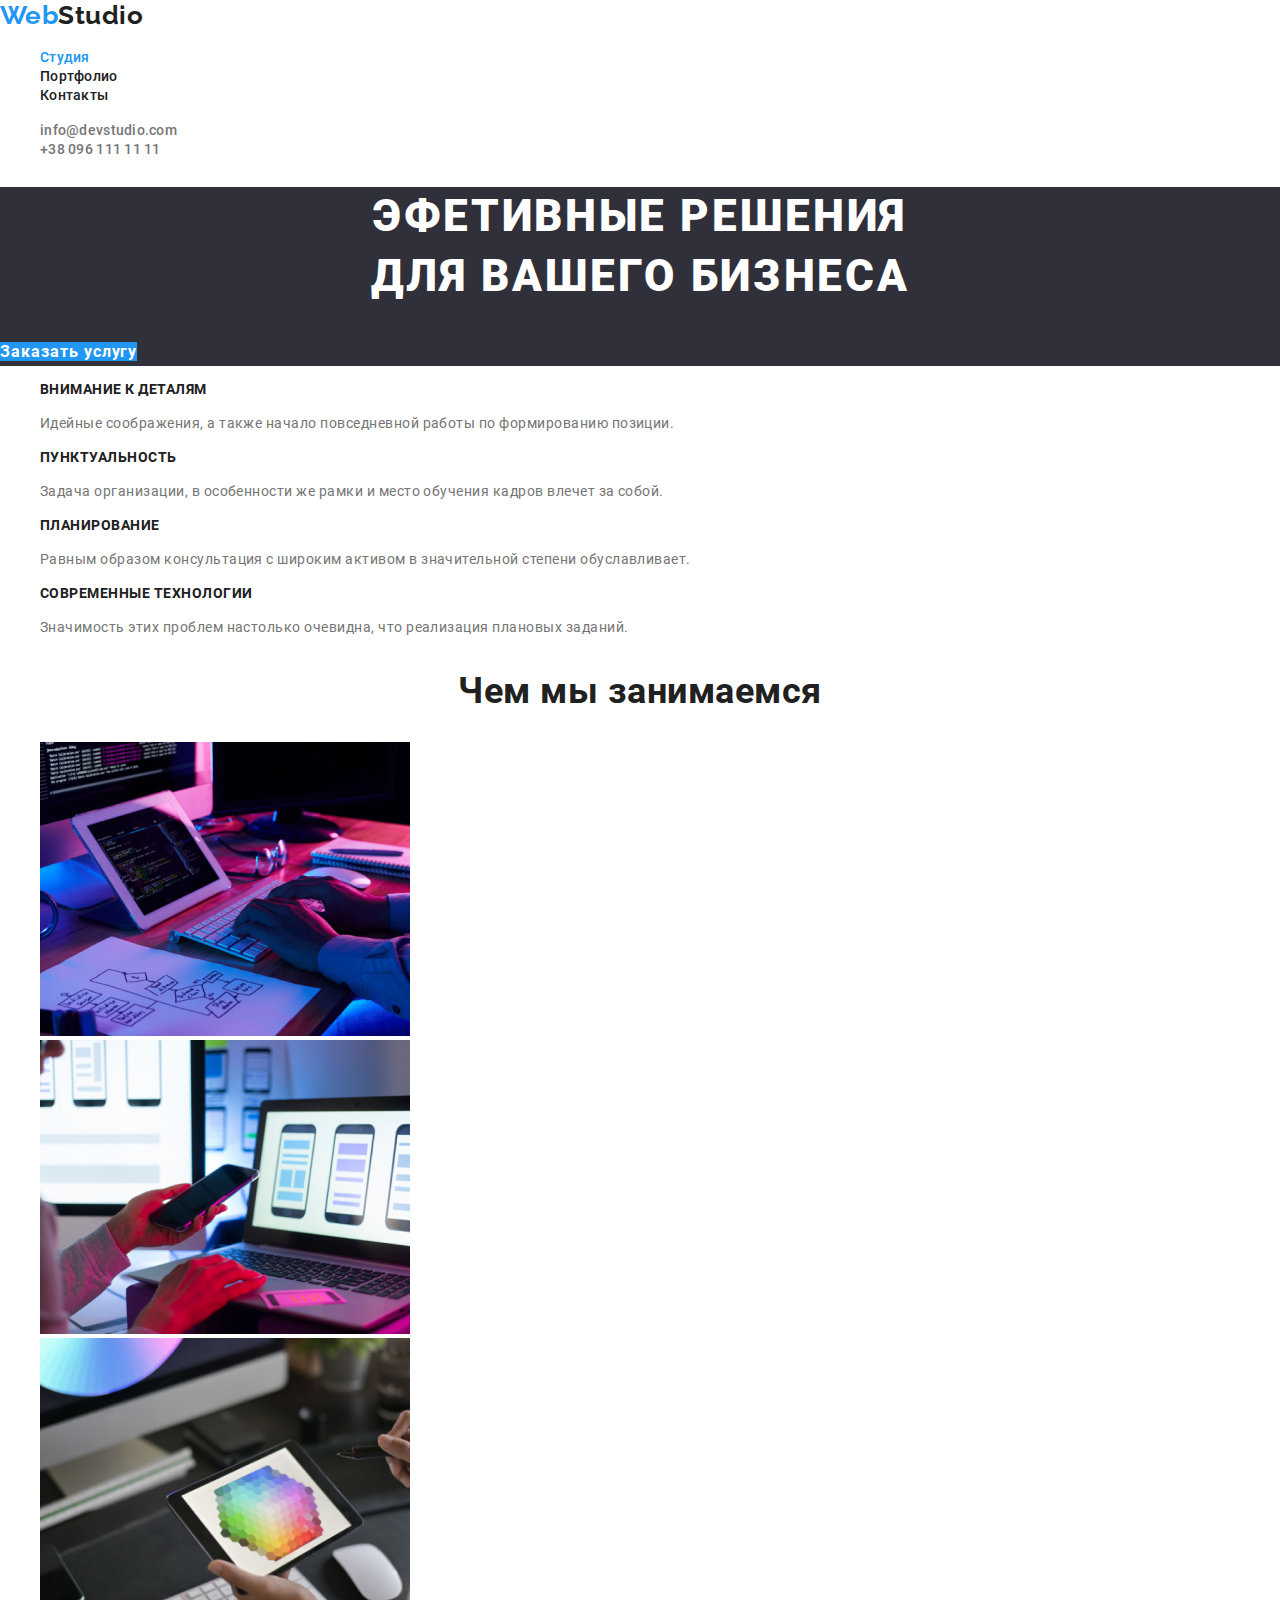
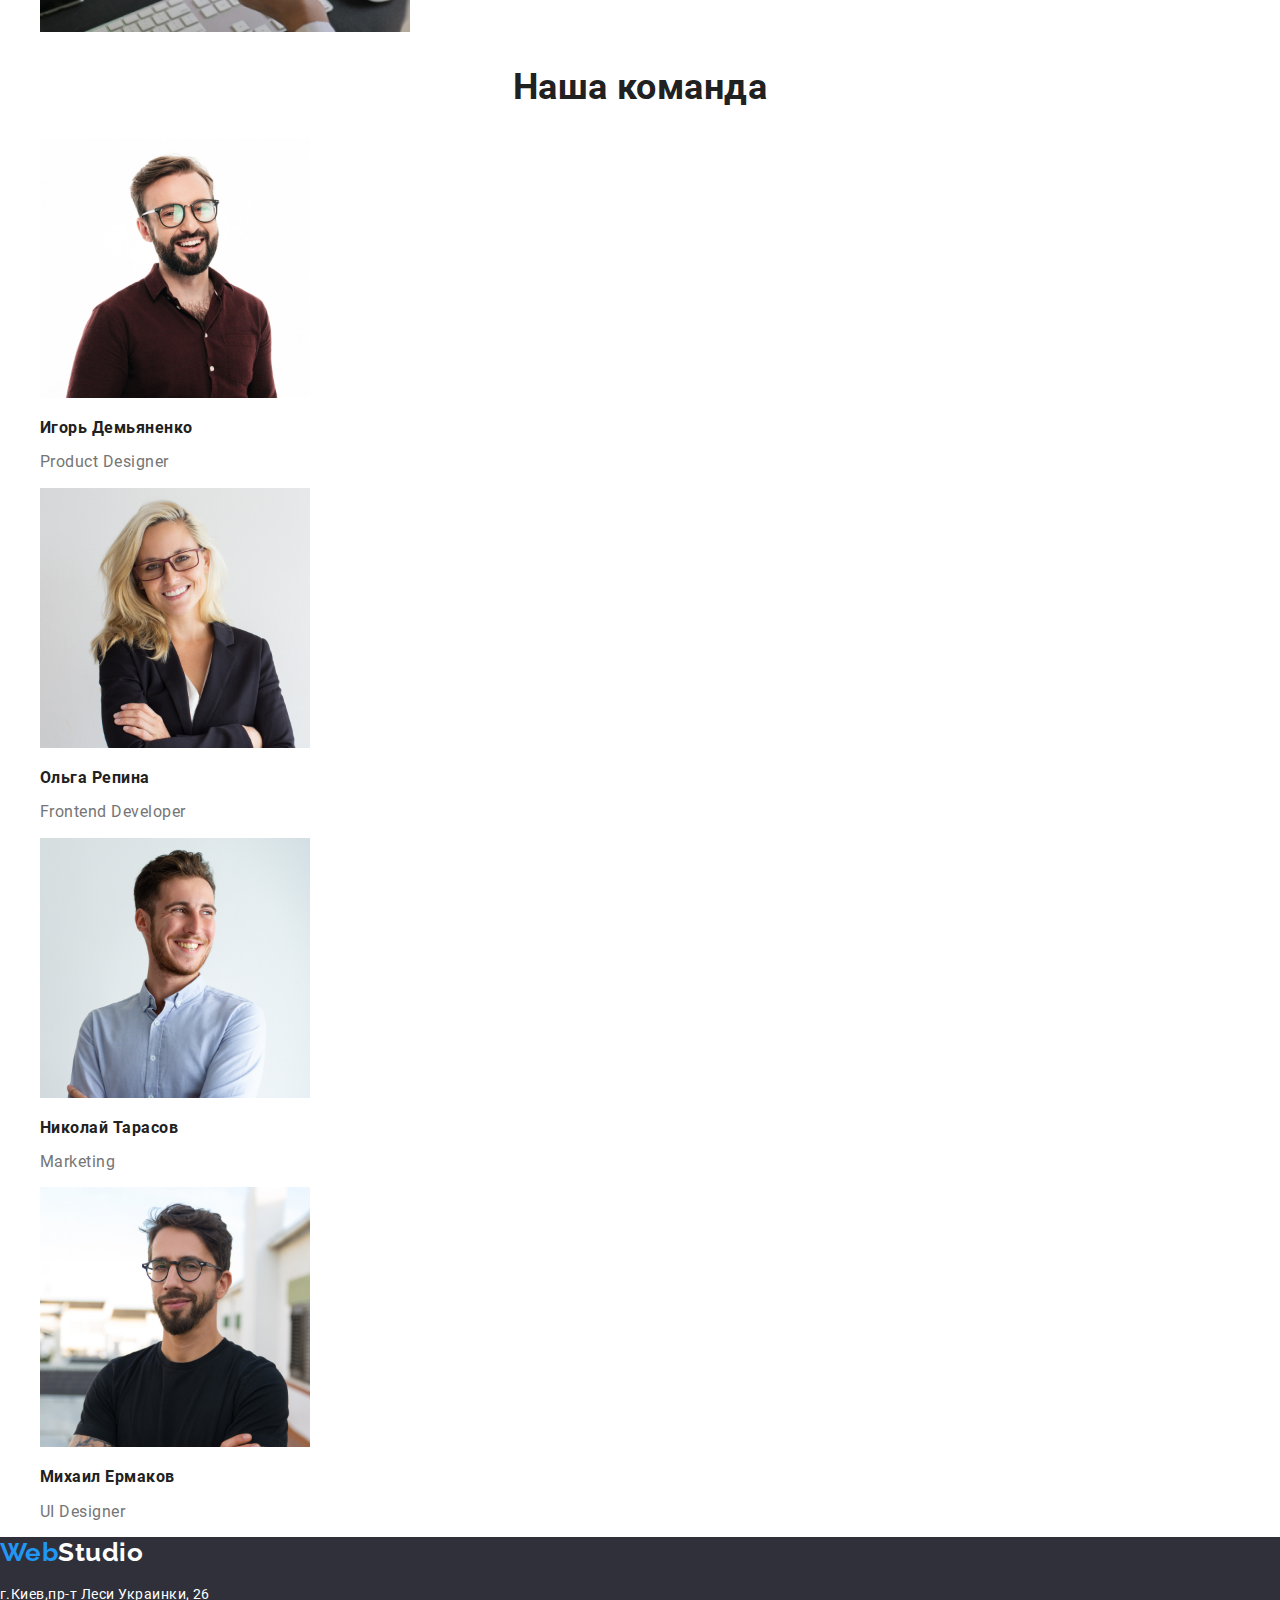
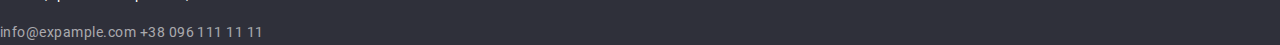
==== index.html @ 3c85a953 "chenging normalize.css" ====
<!DOCTYPE html>
<html lang="ru-UA">
  <head>
    <meta charset="UTF-8" />
    <meta name="viewport" content="width=device-width, initial-scale=1.0" />
    <title>Студия</title>
    <link href="https://fonts.googleapis.com/css2?family=Raleway:wght@700&display=swap" rel="stylesheet">
    <link rel="stylesheet" href="https://cdnjs.cloudflare.com/ajax/libs/modern-normalize/1.0.0/modern-normalize.min.css"
      integrity="sha512-ISS7cAi1PEhQ8jnbJpJZMd29NlhNj4AWYyLOSp2CE/CsHxTCu+r+t0D2yoJudVrd0/8fTVPUVDzY5Tvli75u/g=="
      crossorigin="anonymous" />
    <link rel="stylesheet" href="./css/main.css">
  </head>
  
  <body class="page">
    <!--Чердак-->
    <header class="page-header">
      <nav>
        <a href="./index.html" class="logo">Web<span class="logo-header">Studio</span></a>
        <ul class="site-nav list">
          <li><a href="./index.html" class="link current">Студия</a></li>
          <li><a href="./portfolio.html" class="link">Портфолио</a></li>
          <li><a href="" class="link">Контакты</a></li>
        </ul>
      </nav>
      <ul class="header-contacts list">
        <li><a href="mailto:info@devstudio.com" class="link">info@devstudio.com</a></li>
        <li><a href="tel:+380961111111" class="link">+38 096 111 11 11</a></li>
      </ul>
    </header>

    <main>
      <!--Герой-->
      <section class="hero">
        <h1 class="hero-title">Эфетивные решения <br> для вашего бизнеса</h1>
        <a class="button" href="">Заказать услугу</a>
      </section>

      <!--Особенности-->
      <section class="features">
        <h2 hidden>Особенности</h2>
        <ul class="list">
          <li>
            <h3 class="title">Внимание к деталям</h3>
            <p class="features-skill">
              Идейные соображения, а также начало повседневной работы по
              формированию позиции.
            </p>
          </li>
          <li>
            <h3 class="title">Пунктуальность</h3>
            <p class="features-skill">
              Задача организации, в особенности же рамки и место обучения кадров
              влечет за собой.
            </p>
          </li>
          <li>
            <h3 class="title">Планирование</h3>
            <p class="features-skill">
              Равным образом консультация с широким активом в значительной
              степени обуславливает.
            </p>
          </li>
          <li>
            <h3 class="title">Современные технологии</h3>
            <p class="features-skill">
              Значимость этих проблем настолько очевидна, что реализация
              плановых заданий.
            </p>
          </li>
        </ul>
      </section>

      <!--Чем мы занимаемся-->
      <section class="section">
        <h2 class="title">Чем мы занимаемся</h2>
        <ul class="list">
          <li>
            <img
              src="./img-hw-1/img1.jpg"
              alt="Программист за работой"
              width="370"
            />
          </li>
          <li>
            <img
              src="./img-hw-1/img2.jpg"
              alt="Команда создателей работает над интерфейсом мобильных телефонов"
              width="370"
            />
          </li>
          <li>
            <img
              src="./img-hw-1/img3.jpg"
              alt="Креативный художник веб дизайна"
              width="370"
            />
          </li>
        </ul>
      </section>

      <!--Наша команда-->
      <section class="team">
        <h2 class="team-title">Наша команда</h2>
        <ul class="list">
          <li>
            <img
              src="./img-hw-1/igor_dem.jpg"
              alt="Игорь Демьяненко"
              width="270"
            />
            <h3 class="title">Игорь Демьяненко</h3>
            <p class="position" lang="en">Product Designer</p>
          </li>
          <li>
            <img src="./img-hw-1/olya_rep.jpg" alt="Ольга Репина" width="270" />
            <h3 class="title">Ольга Репина</h3>
            <p class="position" lang="en">Frontend Developer</p>
          </li>
          <li>
            <img
              src="./img-hw-1/nik_tarasov.jpg"
              alt="Николай Тарасов"
              width="270"
            />
            <h3 class="title">Николай Тарасов</h3>
            <p class="position" lang="en">Marketing</p>
          </li>
          <li>
            <img
              src="./img-hw-1/mikel_ermakov.jpg"
              alt="Михаил Ермаков"
              width="270"
            />
            <h3 class="title">Михаил Ермаков</h3>
            <p class="position" lang="en">UI Designer</p>
          </li>
        </ul>
      </section>
    </main>

    <!--Подвал-->
    <footer class="footer">
      <a href="./index.html" class="logo">Web<span class="logo-footer">Studio</span></a>
      <address  class="footer-contacts" >
        <p>г.Киев,пр-т Леси Украинки, 26</p>
        <a href="mailto:info@expample.com">info@expample.com</a>
        <a href="tel:+380961111111">+38 096 111 11 11</a>
      </address>
    </footer>
  </body>
</html>
---- css/main.css ----
/* Основной цвет текста #757575 */
/* Вторичный цвет текста #212121 */
/* Белый цвет #FFFFFF */
/* Акцент #2196F3 */
/* Цвет контактов футера rgba(255, 255, 255, 0.6) */
/* Цвет основного фона #ffffff */
/* Вторичный цвет фона  #2F303A */
/* Дополнительный цвет фона #F5F4FA */

/* roboto-regular - latin_cyrillic */
@font-face {
  font-family: 'Roboto';
  font-style: normal;
  font-weight: 400;
  src: url('../fonts/roboto/roboto-v20-latin_cyrillic-regular.eot');
  src: local('Roboto'), local('Roboto-Regular'),
    url('../fonts/roboto/roboto-v20-latin_cyrillic-regular.eot?#iefix')
      format('embedded-opentype'),
    /* IE6-IE8 */ url('../fonts/roboto/roboto-v20-latin_cyrillic-regular.woff2')
      format('woff2'),
    /* Super Modern Browsers */
      url('../fonts/roboto/roboto-v20-latin_cyrillic-regular.woff')
      format('woff'),
    /* Modern Browsers */
      url('../fonts/roboto/roboto-v20-latin_cyrillic-regular.ttf')
      format('truetype'),
    /* Safari, Android, iOS */
      url('../fonts/roboto/roboto-v20-latin_cyrillic-regular.svg#Roboto')
      format('svg'); /* Legacy iOS */
}
/* roboto-500 - latin_cyrillic */
@font-face {
  font-family: 'Roboto';
  font-style: normal;
  font-weight: 500;
  src: url('../fonts/roboto/roboto-v20-latin_cyrillic-500.eot');
  src: local('Roboto Medium'), local('Roboto-Medium'),
    url('../fonts/roboto/roboto-v20-latin_cyrillic-500.eot?#iefix')
      format('embedded-opentype'),
    /* IE6-IE8 */ url('../fonts/roboto/roboto-v20-latin_cyrillic-500.woff2')
      format('woff2'),
    /* Super Modern Browsers */
      url('../fonts/roboto/roboto-v20-latin_cyrillic-500.woff') format('woff'),
    /* Modern Browsers */
      url('../fonts/roboto/roboto-v20-latin_cyrillic-500.ttf')
      format('truetype'),
    /* Safari, Android, iOS */
      url('../fonts/roboto/roboto-v20-latin_cyrillic-500.svg#Roboto')
      format('svg'); /* Legacy iOS */
}
/* roboto-700 - latin_cyrillic */
@font-face {
  font-family: 'Roboto';
  font-style: normal;
  font-weight: 700;
  src: url('../fonts/roboto/roboto-v20-latin_cyrillic-700.eot');
  src: local('Roboto Bold'), local('Roboto-Bold'),
    url('../fonts/roboto/roboto-v20-latin_cyrillic-700.eot?#iefix')
      format('embedded-opentype'),
    /* IE6-IE8 */ url('../fonts/roboto/roboto-v20-latin_cyrillic-700.woff2')
      format('woff2'),
    /* Super Modern Browsers */
      url('../fonts/roboto/roboto-v20-latin_cyrillic-700.woff') format('woff'),
    /* Modern Browsers */
      url('../fonts/roboto/roboto-v20-latin_cyrillic-700.ttf')
      format('truetype'),
    /* Safari, Android, iOS */
      url('../fonts/roboto/roboto-v20-latin_cyrillic-700.svg#Roboto')
      format('svg'); /* Legacy iOS */
}
/* roboto-900 - latin_cyrillic */
@font-face {
  font-family: 'Roboto';
  font-style: normal;
  font-weight: 900;
  src: url('../fonts/roboto/roboto-v20-latin_cyrillic-900.eot');
  src: local('Roboto Black'), local('Roboto-Black'),
    url('../fonts/roboto/roboto-v20-latin_cyrillic-900.eot?#iefix')
      format('embedded-opentype'),
    /* IE6-IE8 */ url('../fonts/roboto/roboto-v20-latin_cyrillic-900.woff2')
      format('woff2'),
    /* Super Modern Browsers */
      url('../fonts/roboto/roboto-v20-latin_cyrillic-900.woff') format('woff'),
    /* Modern Browsers */
      url('../fonts/roboto/roboto-v20-latin_cyrillic-900.ttf')
      format('truetype'),
    /* Safari, Android, iOS */
      url('../fonts/roboto/roboto-v20-latin_cyrillic-900.svg#Roboto')
      format('svg'); /* Legacy iOS */
}

:root {
  --main-text-color: #757575;
  --title-text-color: #212121;
  --accent: #2196f3;
  --white: #ffffff;
  --footer-contact: rgba (255, 255, 255, 0.6);
  --main-bgc: #ffffff;
  --scnd-bgc: #2f303a;
  --third-bgc: #f5f4fa;
}

html {
  box-sizing: border-box;
}

*,  /* всем элементам */
*::before,  /* всем элементам до и после */
*::after {
  box-sizing: inherit; /*наследовать размер*/
}

/* Главная страница */

.list {
  list-style: none;
}
body {
  margin: 0;
  background-color: var(--main-bgc);

  font-family: 'Roboto', sans-serif;
  letter-spacing: 0.03em;
  color: var(--main-text-color);
}

/* Стилизация Чердака */
.page-header .link {
  font-weight: 500;
  font-size: 14px;
  line-height: 1.142;
  letter-spacing: 0.02em;
  text-decoration: none;
  color: #212121;
}
.site-nav .link.current {
  color: var(--accent);
}
.site-nav .link:hover,
.site-nav .link:focus {
  color: var(--accent);
}
.header-contacts .link:hover,
.header-contacts .link:focus {
  color: var(--accent);
}
.logo {
  font-family: 'Raleway', sans-serif;
  font-weight: 700;
  font-size: 26px;
  line-height: 1.192;
  text-decoration: none;
  color: #2196f3;
}
.logo-header {
  color: var(--title-text-color);
}
.header-contacts .link {
  color: var(--main-text-color);
  text-decoration: none;
}

/* Стилизирует секцию Герой */
.hero {
  background-color: var(--scnd-bgc);
}
.hero-title {
  font-weight: 900;
  font-size: 44px;
  line-height: 1.36;
  letter-spacing: 0.06em;
  text-transform: uppercase;
  text-align: center;
  color: var(--white);
}
.button {
  background-color: var(--accent);

  font-weight: 700;
  font-size: 16px;
  line-height: 1.87;
  letter-spacing: 0.06em;
  text-decoration: none;
  color: var(--white);
}
.title {
  font-weight: 700;
  font-size: 36px;
  line-height: 1.17;
  color: var(--title-text-color);
}

/* Стилизация секции Особенности  */
.features .title {
  font-weight: 700;
  font-size: 14px;
  line-height: 1.14;
  text-transform: uppercase;
}
.features-skill {
  font-weight: 400;
  font-size: 14px;
  line-height: 1.71;
}

/* Чем мы занимаемся */
.section .title {
  text-align: center;
}

/* Стилизация секции Наша команда */
.team-title {
  font-weight: 700;
  font-size: 36px;
  line-height: 1.17;
  text-align: center;
  color: var(--title-text-color);
}
.team .title {
  font-weight: 700;
  font-size: 16px;
  line-height: 1.19;
}
.team .position {
  font-weight: 400;
  font-size: 16px;
  line-height: 1.18;
}

/* Стилизация подвала  */
.footer {
  background-color: #2f303a;

  font-weight: 400;
  font-size: 14px;
  line-height: 1.71;
}
.logo-footer {
  color: var(--white);
}
.footer-contacts p {
  font-style: normal;
  text-decoration: none;
  color: #ffffff;
}
.footer-contacts a {
  font-style: normal;
  text-decoration: none;
  color: rgba(255, 255, 255, 0.6);
}
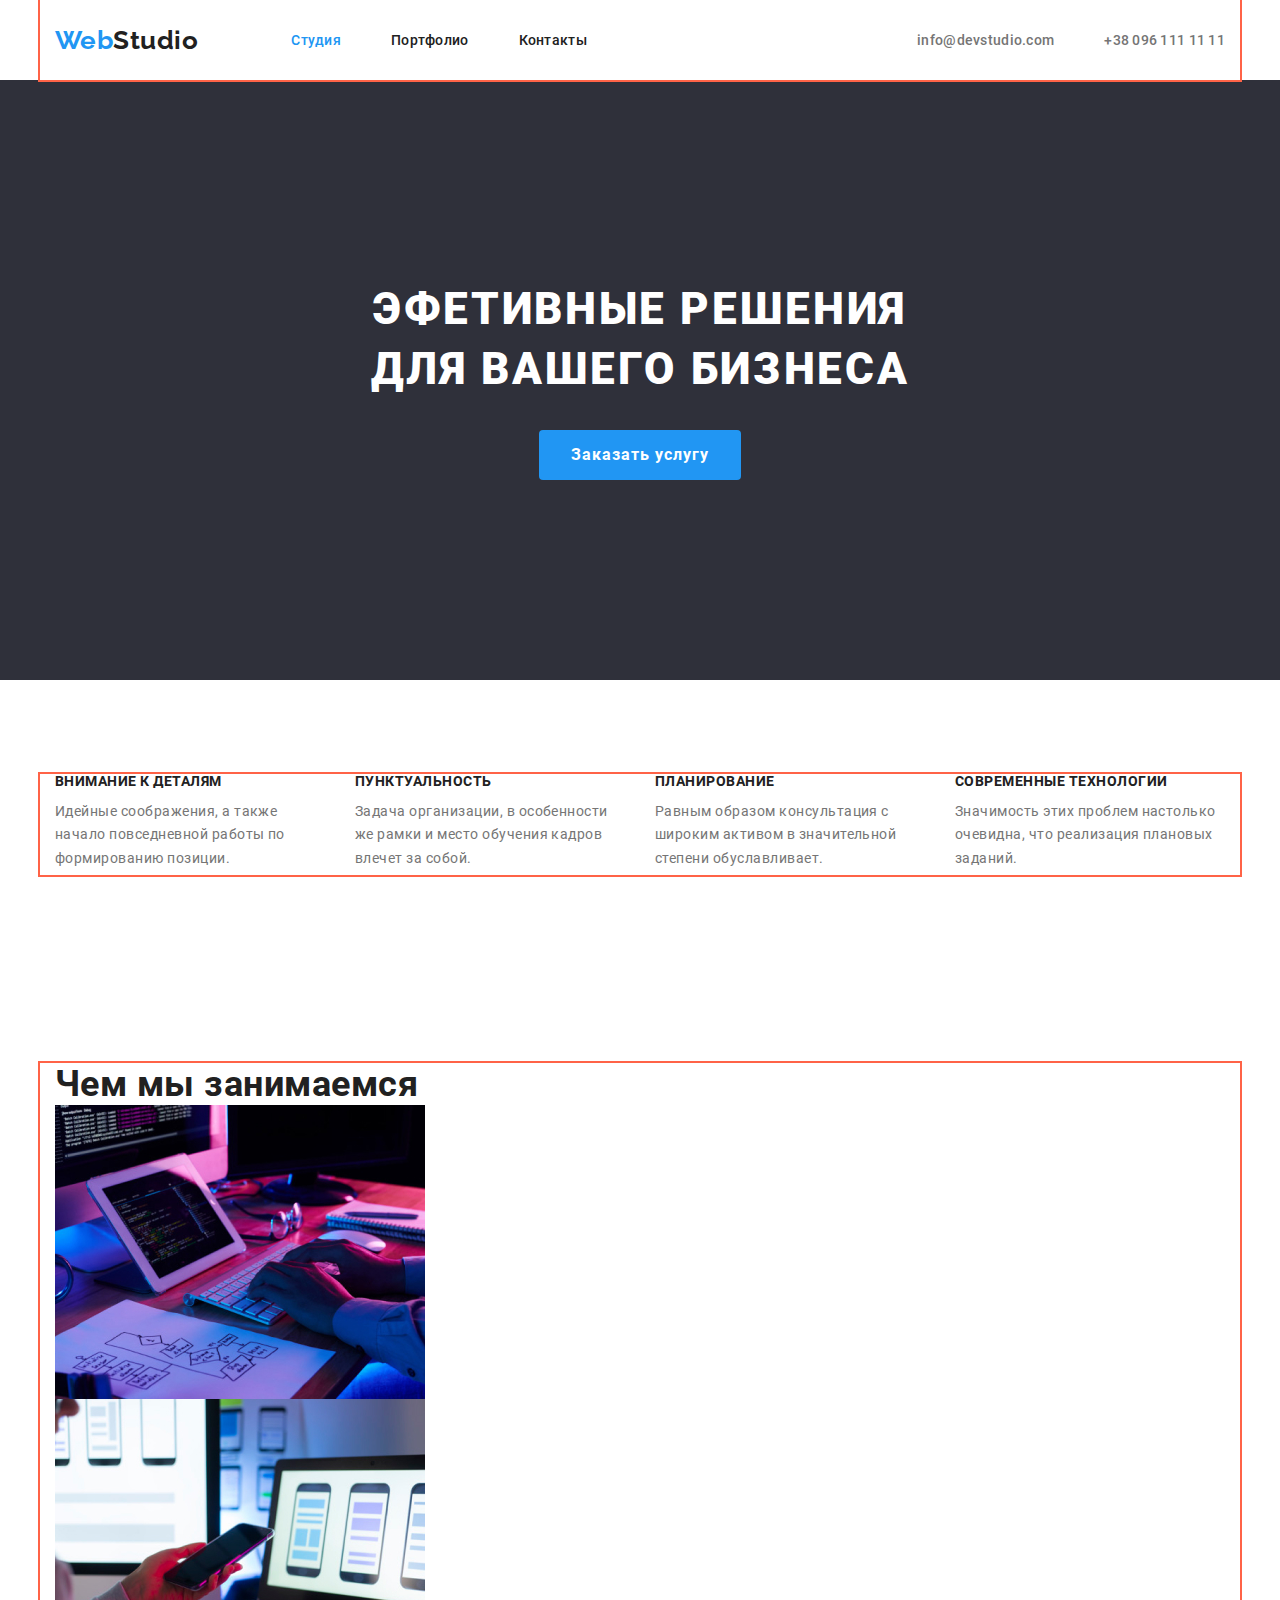
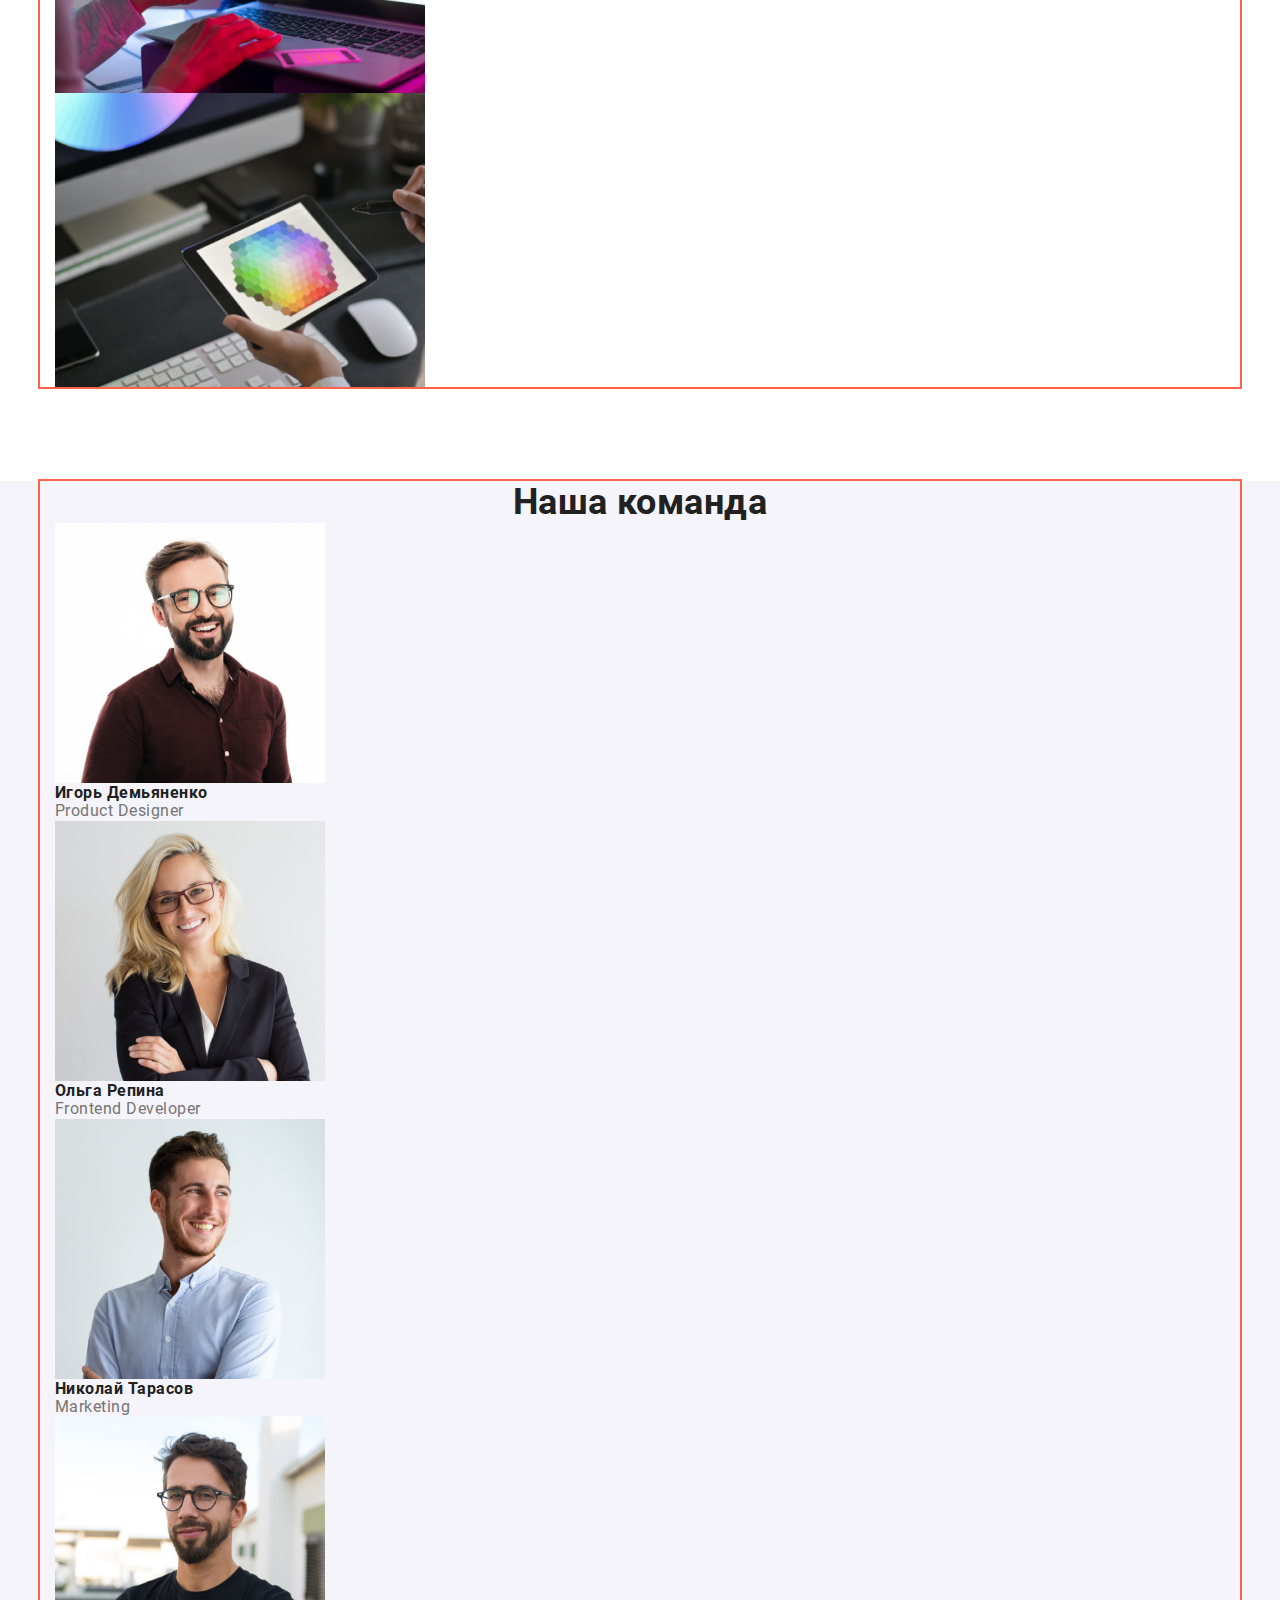
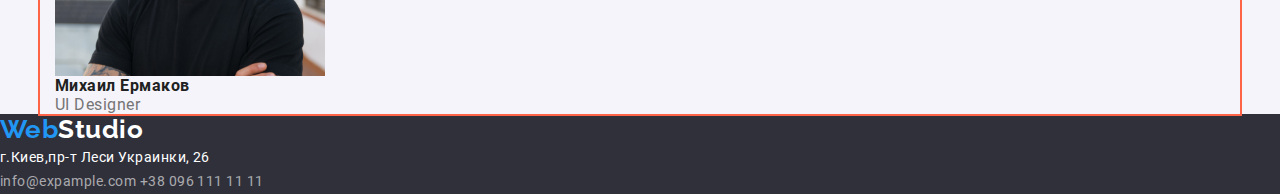
==== commit a8f6241f: "Разметка хедера, хиро и преймущества" ====
--- a/index.html
+++ b/index.html
@@ -8,59 +8,68 @@
     <link rel="stylesheet" href="https://cdnjs.cloudflare.com/ajax/libs/modern-normalize/1.0.0/modern-normalize.min.css"
       integrity="sha512-ISS7cAi1PEhQ8jnbJpJZMd29NlhNj4AWYyLOSp2CE/CsHxTCu+r+t0D2yoJudVrd0/8fTVPUVDzY5Tvli75u/g=="
       crossorigin="anonymous" />
+    <link rel="stylesheet" href="./css/common.css">
     <link rel="stylesheet" href="./css/main.css">
   </head>
   
   <body class="page">
+
     <!--Чердак-->
+
     <header class="page-header">
-      <nav>
-        <a href="./index.html" class="logo">Web<span class="logo-header">Studio</span></a>
-        <ul class="site-nav list">
-          <li><a href="./index.html" class="link current">Студия</a></li>
-          <li><a href="./portfolio.html" class="link">Портфолио</a></li>
-          <li><a href="" class="link">Контакты</a></li>
+      <div class="head-box container">
+       <a href="./index.html" class="logo">Web<span class="logo-header">Studio</span></a>
+        <nav class="site-nav">
+          <ul class="nav-list list">
+            <li class="item"><a href="./index.html" class="link current">Студия</a></li>
+            <li class="item"><a href="./portfolio.html" class="link">Портфолио</a></li>
+            <li class="item"><a href="" class="link">Контакты</a></li>
+          </ul>
+        </nav>
+        <ul class="header-contacts list">
+          <li class="item"><a href="mailto:info@devstudio.com" class="link">info@devstudio.com</a></li>
+          <li class="item"><a href="tel:+380961111111" class="link">+38 096 111 11 11</a></li>
         </ul>
-      </nav>
-      <ul class="header-contacts list">
-        <li><a href="mailto:info@devstudio.com" class="link">info@devstudio.com</a></li>
-        <li><a href="tel:+380961111111" class="link">+38 096 111 11 11</a></li>
-      </ul>
+      </div> 
     </header>
 
     <main>
       <!--Герой-->
-      <section class="hero">
-        <h1 class="hero-title">Эфетивные решения <br> для вашего бизнеса</h1>
-        <a class="button" href="">Заказать услугу</a>
-      </section>
+
+        <section class="hero">
+         <h1 class="hero-title">Эфетивные решения <br> для вашего бизнеса</h1>
+          <a class="button" href="">Заказать услугу</a>
+        </section>
+     
 
       <!--Особенности-->
-      <section class="features">
-        <h2 hidden>Особенности</h2>
-        <ul class="list">
-          <li>
+
+      <section class="features section">
+        <div class="features-container container">
+         <h2 class="features-title visually-hidden">Особенности</h2>
+         <ul class="list menu">
+          <li class="item">
             <h3 class="title">Внимание к деталям</h3>
             <p class="features-skill">
               Идейные соображения, а также начало повседневной работы по
               формированию позиции.
             </p>
           </li>
-          <li>
+          <li class="item">
             <h3 class="title">Пунктуальность</h3>
             <p class="features-skill">
               Задача организации, в особенности же рамки и место обучения кадров
               влечет за собой.
             </p>
           </li>
-          <li>
+          <li class="item">
             <h3 class="title">Планирование</h3>
             <p class="features-skill">
               Равным образом консультация с широким активом в значительной
               степени обуславливает.
             </p>
           </li>
-          <li>
+          <li class="item">
             <h3 class="title">Современные технологии</h3>
             <p class="features-skill">
               Значимость этих проблем настолько очевидна, что реализация
@@ -68,10 +77,12 @@
             </p>
           </li>
         </ul>
+        </div>
       </section>
 
       <!--Чем мы занимаемся-->
       <section class="section">
+        <div class="container">
         <h2 class="title">Чем мы занимаемся</h2>
         <ul class="list">
           <li>
@@ -96,56 +107,51 @@
             />
           </li>
         </ul>
+        </div>
       </section>
 
       <!--Наша команда-->
       <section class="team">
-        <h2 class="team-title">Наша команда</h2>
-        <ul class="list">
-          <li>
-            <img
-              src="./img-hw-1/igor_dem.jpg"
-              alt="Игорь Демьяненко"
-              width="270"
-            />
-            <h3 class="title">Игорь Демьяненко</h3>
-            <p class="position" lang="en">Product Designer</p>
-          </li>
-          <li>
-            <img src="./img-hw-1/olya_rep.jpg" alt="Ольга Репина" width="270" />
-            <h3 class="title">Ольга Репина</h3>
-            <p class="position" lang="en">Frontend Developer</p>
-          </li>
-          <li>
-            <img
-              src="./img-hw-1/nik_tarasov.jpg"
-              alt="Николай Тарасов"
-              width="270"
-            />
-            <h3 class="title">Николай Тарасов</h3>
-            <p class="position" lang="en">Marketing</p>
-          </li>
-          <li>
-            <img
-              src="./img-hw-1/mikel_ermakov.jpg"
-              alt="Михаил Ермаков"
-              width="270"
-            />
-            <h3 class="title">Михаил Ермаков</h3>
-            <p class="position" lang="en">UI Designer</p>
-          </li>
-        </ul>
+        <div class="container">
+          <h2 class="team-title">Наша команда</h2>
+          <ul class="list">
+            <li>
+              <img src="./img-hw-1/igor_dem.jpg" alt="Игорь Демьяненко" width="270" />
+              <h3 class="title">Игорь Демьяненко</h3>
+              <p class="position" lang="en">Product Designer</p>
+            </li>
+            <li>
+              <img src="./img-hw-1/olya_rep.jpg" alt="Ольга Репина" width="270" />
+              <h3 class="title">Ольга Репина</h3>
+              <p class="position" lang="en">Frontend Developer</p>
+            </li>
+            <li>
+              <img src="./img-hw-1/nik_tarasov.jpg" alt="Николай Тарасов" width="270" />
+              <h3 class="title">Николай Тарасов</h3>
+              <p class="position" lang="en">Marketing</p>
+            </li>
+            <li>
+              <img src="./img-hw-1/mikel_ermakov.jpg" alt="Михаил Ермаков" width="270" />
+              <h3 class="title">Михаил Ермаков</h3>
+              <p class="position" lang="en">UI Designer</p>
+            </li>
+          </ul>
+        </div>
       </section>
     </main>
 
     <!--Подвал-->
     <footer class="footer">
-      <a href="./index.html" class="logo">Web<span class="logo-footer">Studio</span></a>
-      <address  class="footer-contacts" >
-        <p>г.Киев,пр-т Леси Украинки, 26</p>
-        <a href="mailto:info@expample.com">info@expample.com</a>
-        <a href="tel:+380961111111">+38 096 111 11 11</a>
-      </address>
-    </footer>
+     
+        <a href="./index.html" class="logo">Web<span class="logo-footer">Studio</span></a>
+        <address class="footer-contacts">
+          <p>г.Киев,пр-т Леси Украинки, 26</p>
+          <a href="mailto:info@expample.com">info@expample.com</a>
+          <a href="tel:+380961111111">+38 096 111 11 11</a>
+        </address>
+       </footer>
   </body>
 </html>
+
+
+
--- a/css/common.css
+++ b/css/common.css
@@ -0,0 +1,245 @@
+/* Основной цвет текста #757575 */
+/* Вторичный цвет текста #212121 */
+/* Белый цвет #FFFFFF */
+/* Акцент #2196F3 */
+/* Цвет контактов футера rgba(255, 255, 255, 0.6) */
+/* Цвет основного фона #ffffff */
+/* Вторичный цвет фона  #2F303A */
+/* Дополнительный цвет фона #F5F4FA */
+
+/* roboto-regular - latin_cyrillic */
+@font-face {
+  font-family: 'Roboto';
+  font-style: normal;
+  font-weight: 400;
+  src: url('../fonts/roboto/roboto-v20-latin_cyrillic-regular.eot');
+  src: local('Roboto'), local('Roboto-Regular'),
+    url('../fonts/roboto/roboto-v20-latin_cyrillic-regular.eot?#iefix')
+      format('embedded-opentype'),
+    /* IE6-IE8 */ url('../fonts/roboto/roboto-v20-latin_cyrillic-regular.woff2')
+      format('woff2'),
+    /* Super Modern Browsers */
+      url('../fonts/roboto/roboto-v20-latin_cyrillic-regular.woff')
+      format('woff'),
+    /* Modern Browsers */
+      url('../fonts/roboto/roboto-v20-latin_cyrillic-regular.ttf')
+      format('truetype'),
+    /* Safari, Android, iOS */
+      url('../fonts/roboto/roboto-v20-latin_cyrillic-regular.svg#Roboto')
+      format('svg'); /* Legacy iOS */
+}
+/* roboto-500 - latin_cyrillic */
+@font-face {
+  font-family: 'Roboto';
+  font-style: normal;
+  font-weight: 500;
+  src: url('../fonts/roboto/roboto-v20-latin_cyrillic-500.eot');
+  src: local('Roboto Medium'), local('Roboto-Medium'),
+    url('../fonts/roboto/roboto-v20-latin_cyrillic-500.eot?#iefix')
+      format('embedded-opentype'),
+    /* IE6-IE8 */ url('../fonts/roboto/roboto-v20-latin_cyrillic-500.woff2')
+      format('woff2'),
+    /* Super Modern Browsers */
+      url('../fonts/roboto/roboto-v20-latin_cyrillic-500.woff') format('woff'),
+    /* Modern Browsers */
+      url('../fonts/roboto/roboto-v20-latin_cyrillic-500.ttf')
+      format('truetype'),
+    /* Safari, Android, iOS */
+      url('../fonts/roboto/roboto-v20-latin_cyrillic-500.svg#Roboto')
+      format('svg'); /* Legacy iOS */
+}
+/* roboto-700 - latin_cyrillic */
+@font-face {
+  font-family: 'Roboto';
+  font-style: normal;
+  font-weight: 700;
+  src: url('../fonts/roboto/roboto-v20-latin_cyrillic-700.eot');
+  src: local('Roboto Bold'), local('Roboto-Bold'),
+    url('../fonts/roboto/roboto-v20-latin_cyrillic-700.eot?#iefix')
+      format('embedded-opentype'),
+    /* IE6-IE8 */ url('../fonts/roboto/roboto-v20-latin_cyrillic-700.woff2')
+      format('woff2'),
+    /* Super Modern Browsers */
+      url('../fonts/roboto/roboto-v20-latin_cyrillic-700.woff') format('woff'),
+    /* Modern Browsers */
+      url('../fonts/roboto/roboto-v20-latin_cyrillic-700.ttf')
+      format('truetype'),
+    /* Safari, Android, iOS */
+      url('../fonts/roboto/roboto-v20-latin_cyrillic-700.svg#Roboto')
+      format('svg'); /* Legacy iOS */
+}
+/* roboto-900 - latin_cyrillic */
+@font-face {
+  font-family: 'Roboto';
+  font-style: normal;
+  font-weight: 900;
+  src: url('../fonts/roboto/roboto-v20-latin_cyrillic-900.eot');
+  src: local('Roboto Black'), local('Roboto-Black'),
+    url('../fonts/roboto/roboto-v20-latin_cyrillic-900.eot?#iefix')
+      format('embedded-opentype'),
+    /* IE6-IE8 */ url('../fonts/roboto/roboto-v20-latin_cyrillic-900.woff2')
+      format('woff2'),
+    /* Super Modern Browsers */
+      url('../fonts/roboto/roboto-v20-latin_cyrillic-900.woff') format('woff'),
+    /* Modern Browsers */
+      url('../fonts/roboto/roboto-v20-latin_cyrillic-900.ttf')
+      format('truetype'),
+    /* Safari, Android, iOS */
+      url('../fonts/roboto/roboto-v20-latin_cyrillic-900.svg#Roboto')
+      format('svg'); /* Legacy iOS */
+}
+
+:root {
+  --main-text-color: #757575;
+  --title-text-color: #212121;
+  --accent: #2196f3;
+  --white: #ffffff;
+  --footer-contact: rgba (255, 255, 255, 0.6);
+  --main-bgc: #ffffff;
+  --scnd-bgc: #2f303a;
+  --third-bgc: #f5f4fa;
+}
+
+html {
+  box-sizing: border-box;
+}
+
+*,
+*::before,
+*::after {
+  box-sizing: inherit;
+}
+
+/* Утилиты */
+
+.visually-hidden {
+  position: absolute !important;
+  clip: rect(1px 1px 1px 1px);
+  clip: rect(1px, 1px, 1px, 1px);
+  padding: 0 !important;
+  border: 0 !important;
+  height: 1px !important;
+  width: 1px !important;
+  overflow: hidden;
+}
+
+img {
+  display: block;
+  max-width: 100%;
+  height: auto;
+}
+
+h1,
+h2,
+h3,
+p {
+  margin: 0;
+}
+
+.section {
+  padding-top: 94px;
+  padding-bottom: 94px;
+}
+
+.list {
+  padding: 0;
+  margin: 0;
+  list-style: none;
+}
+.container {
+  width: 1200px;
+  padding-left: 15px;
+  padding-right: 15px;
+  margin-right: auto;
+  margin-left: auto;
+  outline: 2px solid tomato;
+}
+
+/* Главная страница */
+
+body {
+  margin: 0;
+  background-color: var(--main-bgc);
+
+  font-family: 'Roboto', sans-serif;
+  letter-spacing: 0.03em;
+  color: var(--main-text-color);
+}
+
+/* Шапка */
+
+.page-header .link {
+  font-weight: 500;
+  font-size: 14px;
+  line-height: 1.142;
+  letter-spacing: 0.02em;
+  text-decoration: none;
+  color: #212121;
+}
+
+.head-box {
+  display: flex;
+  align-items: center;
+}
+
+.logo {
+  font-family: 'Raleway', sans-serif;
+  font-weight: 700;
+  font-size: 26px;
+  line-height: 1.192;
+  text-decoration: none;
+  color: #2196f3;
+}
+.logo-header {
+  color: var(--title-text-color);
+}
+
+.site-nav {
+  margin-left: 93px;
+}
+.site-nav .link.current {
+  color: var(--accent);
+}
+.site-nav .link:hover,
+.site-nav .link:focus {
+  color: var(--accent);
+}
+
+.nav-list {
+  display: flex;
+}
+
+.nav-list .link {
+  display: block;
+  padding-top: 32px;
+  padding-bottom: 32px;
+}
+
+.nav-list .item:not(:last-child) {
+  margin-right: 50px;
+}
+
+.header-contacts {
+  display: flex;
+  margin-left: auto;
+}
+
+.header-contacts .link {
+  display: block;
+  padding-top: 32px;
+  padding-bottom: 32px;
+}
+
+.header-contacts .link:hover,
+.header-contacts .link:focus {
+  color: var(--accent);
+}
+
+.header-contacts .link {
+  color: var(--main-text-color);
+  text-decoration: none;
+}
+
+.header-contacts .item + .item {
+  margin-left: 50px;
+}
--- a/css/main.css
+++ b/css/main.css
@@ -1,169 +1,16 @@
-/* Основной цвет текста #757575 */
-/* Вторичный цвет текста #212121 */
-/* Белый цвет #FFFFFF */
-/* Акцент #2196F3 */
-/* Цвет контактов футера rgba(255, 255, 255, 0.6) */
-/* Цвет основного фона #ffffff */
-/* Вторичный цвет фона  #2F303A */
-/* Дополнительный цвет фона #F5F4FA */
+/* Стилизирует секцию Герой */
 
-/* roboto-regular - latin_cyrillic */
-@font-face {
-  font-family: 'Roboto';
-  font-style: normal;
-  font-weight: 400;
-  src: url('../fonts/roboto/roboto-v20-latin_cyrillic-regular.eot');
-  src: local('Roboto'), local('Roboto-Regular'),
-    url('../fonts/roboto/roboto-v20-latin_cyrillic-regular.eot?#iefix')
-      format('embedded-opentype'),
-    /* IE6-IE8 */ url('../fonts/roboto/roboto-v20-latin_cyrillic-regular.woff2')
-      format('woff2'),
-    /* Super Modern Browsers */
-      url('../fonts/roboto/roboto-v20-latin_cyrillic-regular.woff')
-      format('woff'),
-    /* Modern Browsers */
-      url('../fonts/roboto/roboto-v20-latin_cyrillic-regular.ttf')
-      format('truetype'),
-    /* Safari, Android, iOS */
-      url('../fonts/roboto/roboto-v20-latin_cyrillic-regular.svg#Roboto')
-      format('svg'); /* Legacy iOS */
-}
-/* roboto-500 - latin_cyrillic */
-@font-face {
-  font-family: 'Roboto';
-  font-style: normal;
-  font-weight: 500;
-  src: url('../fonts/roboto/roboto-v20-latin_cyrillic-500.eot');
-  src: local('Roboto Medium'), local('Roboto-Medium'),
-    url('../fonts/roboto/roboto-v20-latin_cyrillic-500.eot?#iefix')
-      format('embedded-opentype'),
-    /* IE6-IE8 */ url('../fonts/roboto/roboto-v20-latin_cyrillic-500.woff2')
-      format('woff2'),
-    /* Super Modern Browsers */
-      url('../fonts/roboto/roboto-v20-latin_cyrillic-500.woff') format('woff'),
-    /* Modern Browsers */
-      url('../fonts/roboto/roboto-v20-latin_cyrillic-500.ttf')
-      format('truetype'),
-    /* Safari, Android, iOS */
-      url('../fonts/roboto/roboto-v20-latin_cyrillic-500.svg#Roboto')
-      format('svg'); /* Legacy iOS */
-}
-/* roboto-700 - latin_cyrillic */
-@font-face {
-  font-family: 'Roboto';
-  font-style: normal;
-  font-weight: 700;
-  src: url('../fonts/roboto/roboto-v20-latin_cyrillic-700.eot');
-  src: local('Roboto Bold'), local('Roboto-Bold'),
-    url('../fonts/roboto/roboto-v20-latin_cyrillic-700.eot?#iefix')
-      format('embedded-opentype'),
-    /* IE6-IE8 */ url('../fonts/roboto/roboto-v20-latin_cyrillic-700.woff2')
-      format('woff2'),
-    /* Super Modern Browsers */
-      url('../fonts/roboto/roboto-v20-latin_cyrillic-700.woff') format('woff'),
-    /* Modern Browsers */
-      url('../fonts/roboto/roboto-v20-latin_cyrillic-700.ttf')
-      format('truetype'),
-    /* Safari, Android, iOS */
-      url('../fonts/roboto/roboto-v20-latin_cyrillic-700.svg#Roboto')
-      format('svg'); /* Legacy iOS */
-}
-/* roboto-900 - latin_cyrillic */
-@font-face {
-  font-family: 'Roboto';
-  font-style: normal;
-  font-weight: 900;
-  src: url('../fonts/roboto/roboto-v20-latin_cyrillic-900.eot');
-  src: local('Roboto Black'), local('Roboto-Black'),
-    url('../fonts/roboto/roboto-v20-latin_cyrillic-900.eot?#iefix')
-      format('embedded-opentype'),
-    /* IE6-IE8 */ url('../fonts/roboto/roboto-v20-latin_cyrillic-900.woff2')
-      format('woff2'),
-    /* Super Modern Browsers */
-      url('../fonts/roboto/roboto-v20-latin_cyrillic-900.woff') format('woff'),
-    /* Modern Browsers */
-      url('../fonts/roboto/roboto-v20-latin_cyrillic-900.ttf')
-      format('truetype'),
-    /* Safari, Android, iOS */
-      url('../fonts/roboto/roboto-v20-latin_cyrillic-900.svg#Roboto')
-      format('svg'); /* Legacy iOS */
+.hero {
+  text-align: center;
+  background-color: var(--scnd-bgc);
+  padding-top: 200px;
+  padding-bottom: 200px;
 }
 
-:root {
-  --main-text-color: #757575;
-  --title-text-color: #212121;
-  --accent: #2196f3;
-  --white: #ffffff;
-  --footer-contact: rgba (255, 255, 255, 0.6);
-  --main-bgc: #ffffff;
-  --scnd-bgc: #2f303a;
-  --third-bgc: #f5f4fa;
+.hero .container {
+  margin-top: 0;
 }
 
-html {
-  box-sizing: border-box;
-}
-
-*,  /* всем элементам */
-*::before,  /* всем элементам до и после */
-*::after {
-  box-sizing: inherit; /*наследовать размер*/
-}
-
-/* Главная страница */
-
-.list {
-  list-style: none;
-}
-body {
-  margin: 0;
-  background-color: var(--main-bgc);
-
-  font-family: 'Roboto', sans-serif;
-  letter-spacing: 0.03em;
-  color: var(--main-text-color);
-}
-
-/* Стилизация Чердака */
-.page-header .link {
-  font-weight: 500;
-  font-size: 14px;
-  line-height: 1.142;
-  letter-spacing: 0.02em;
-  text-decoration: none;
-  color: #212121;
-}
-.site-nav .link.current {
-  color: var(--accent);
-}
-.site-nav .link:hover,
-.site-nav .link:focus {
-  color: var(--accent);
-}
-.header-contacts .link:hover,
-.header-contacts .link:focus {
-  color: var(--accent);
-}
-.logo {
-  font-family: 'Raleway', sans-serif;
-  font-weight: 700;
-  font-size: 26px;
-  line-height: 1.192;
-  text-decoration: none;
-  color: #2196f3;
-}
-.logo-header {
-  color: var(--title-text-color);
-}
-.header-contacts .link {
-  color: var(--main-text-color);
-  text-decoration: none;
-}
-
-/* Стилизирует секцию Герой */
-.hero {
-  background-color: var(--scnd-bgc);
-}
 .hero-title {
   font-weight: 900;
   font-size: 44px;
@@ -171,9 +18,23 @@
   letter-spacing: 0.06em;
   text-transform: uppercase;
   text-align: center;
+  display: block;
   color: var(--white);
+
+  margin-bottom: 30px;
 }
+
 .button {
+  display: inline-block;
+  outline: transparent;
+  /* padding: 10px 32px; аналогично написаному ниже*/
+  padding-left: 32px;
+  padding-right: 32px;
+  padding-top: 10px;
+  padding-bottom: 10px;
+  border-radius: 4px;
+  min-width: 200px;
+  text-align: center;
   background-color: var(--accent);
 
   font-weight: 700;
@@ -183,6 +44,7 @@
   text-decoration: none;
   color: var(--white);
 }
+
 .title {
   font-weight: 700;
   font-size: 36px;
@@ -191,24 +53,46 @@
 }
 
 /* Стилизация секции Особенности  */
+
+.features .list {
+  display: flex;
+}
+
 .features .title {
   font-weight: 700;
   font-size: 14px;
   line-height: 1.14;
   text-transform: uppercase;
+
+  display: block;
+  min-width: 270px;
+  min-height: 16px;
+  margin-bottom: 10px;
 }
 .features-skill {
   font-weight: 400;
   font-size: 14px;
   line-height: 1.71;
+  min-height: 75px;
 }
 
 /* Чем мы занимаемся */
-.section .title {
-  text-align: center;
+
+.features-container .list {
+  display: flex;
+  justify-content: space-between;
+}
+
+.features-container .item {
+  width: calc((100% - 90px) / 4);
 }
 
 /* Стилизация секции Наша команда */
+
+.team {
+  background-color: var(--third-bgc);
+}
+
 .team-title {
   font-weight: 700;
   font-size: 36px;
@@ -216,11 +100,13 @@
   text-align: center;
   color: var(--title-text-color);
 }
+
 .team .title {
   font-weight: 700;
   font-size: 16px;
   line-height: 1.19;
 }
+
 .team .position {
   font-weight: 400;
   font-size: 16px;
@@ -228,6 +114,7 @@
 }
 
 /* Стилизация подвала  */
+
 .footer {
   background-color: #2f303a;
 
@@ -235,14 +122,17 @@
   font-size: 14px;
   line-height: 1.71;
 }
+
 .logo-footer {
   color: var(--white);
 }
+
 .footer-contacts p {
   font-style: normal;
   text-decoration: none;
   color: #ffffff;
 }
+
 .footer-contacts a {
   font-style: normal;
   text-decoration: none;
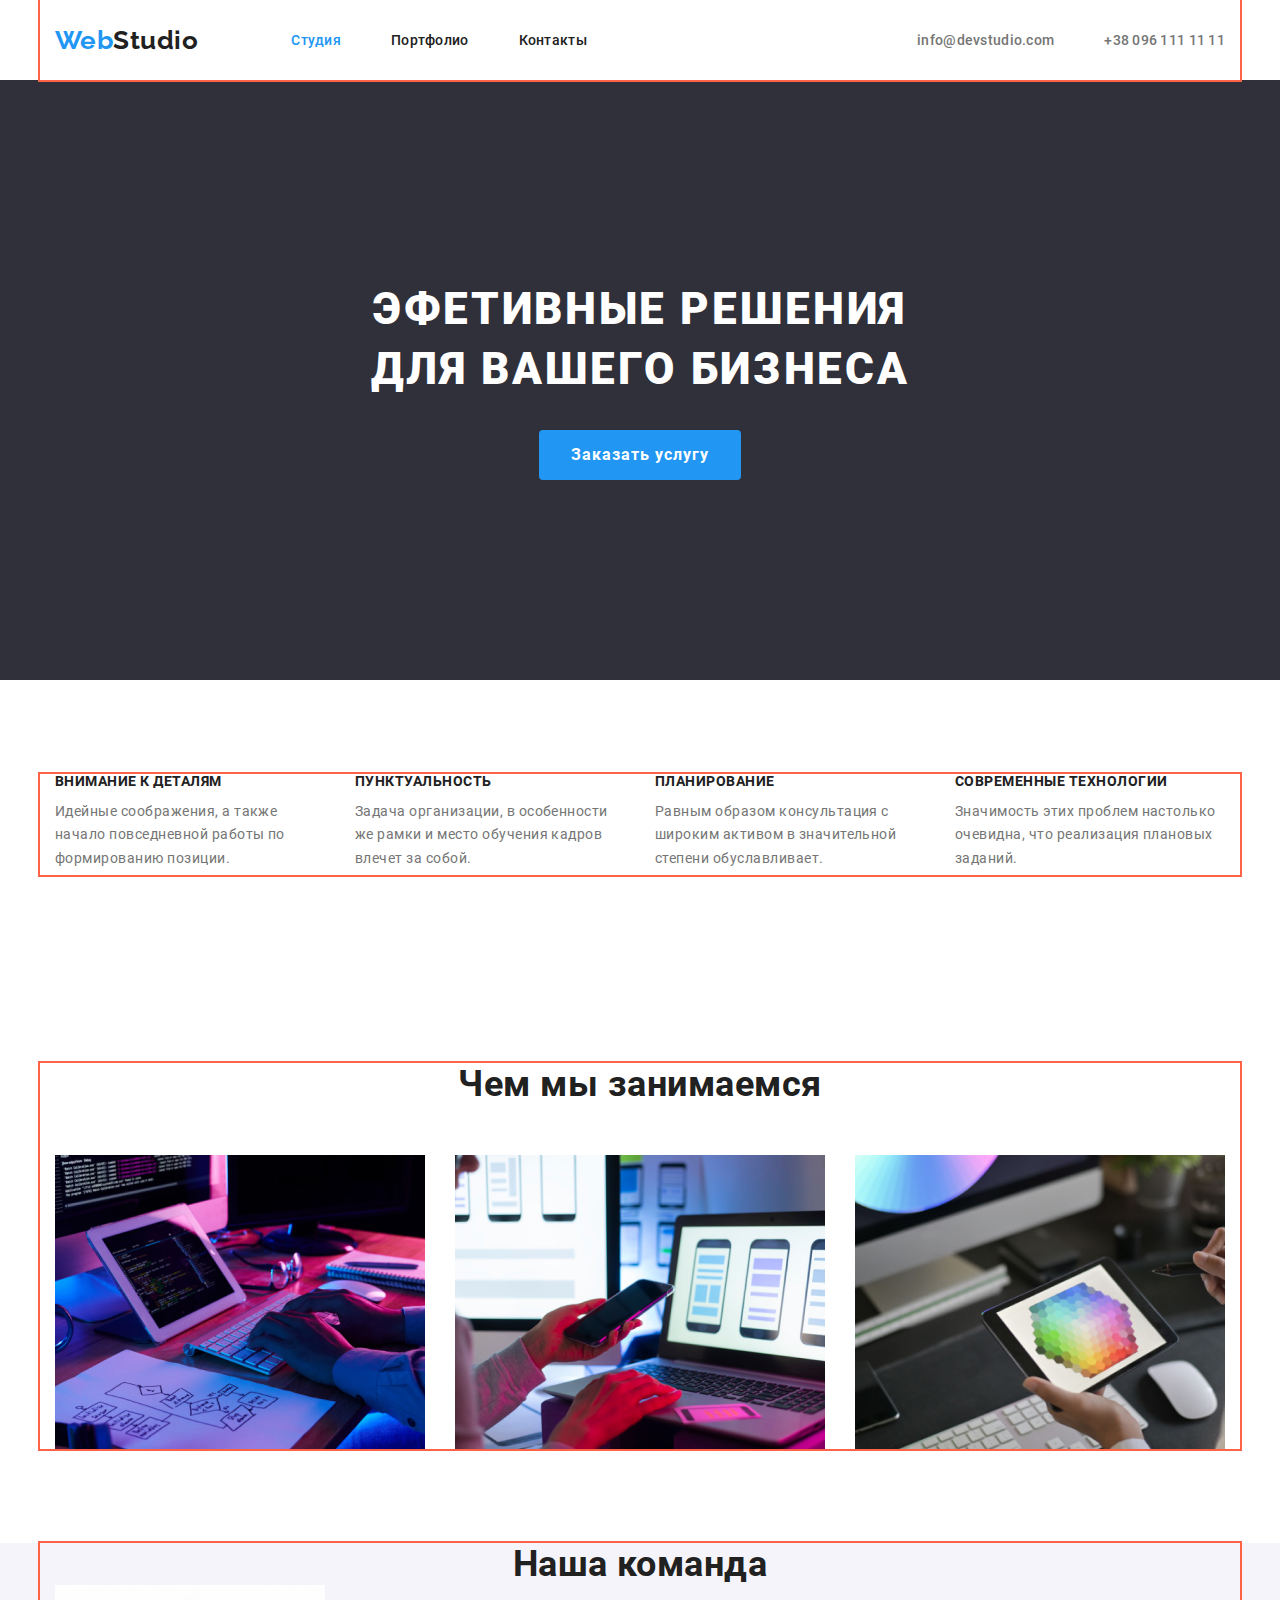
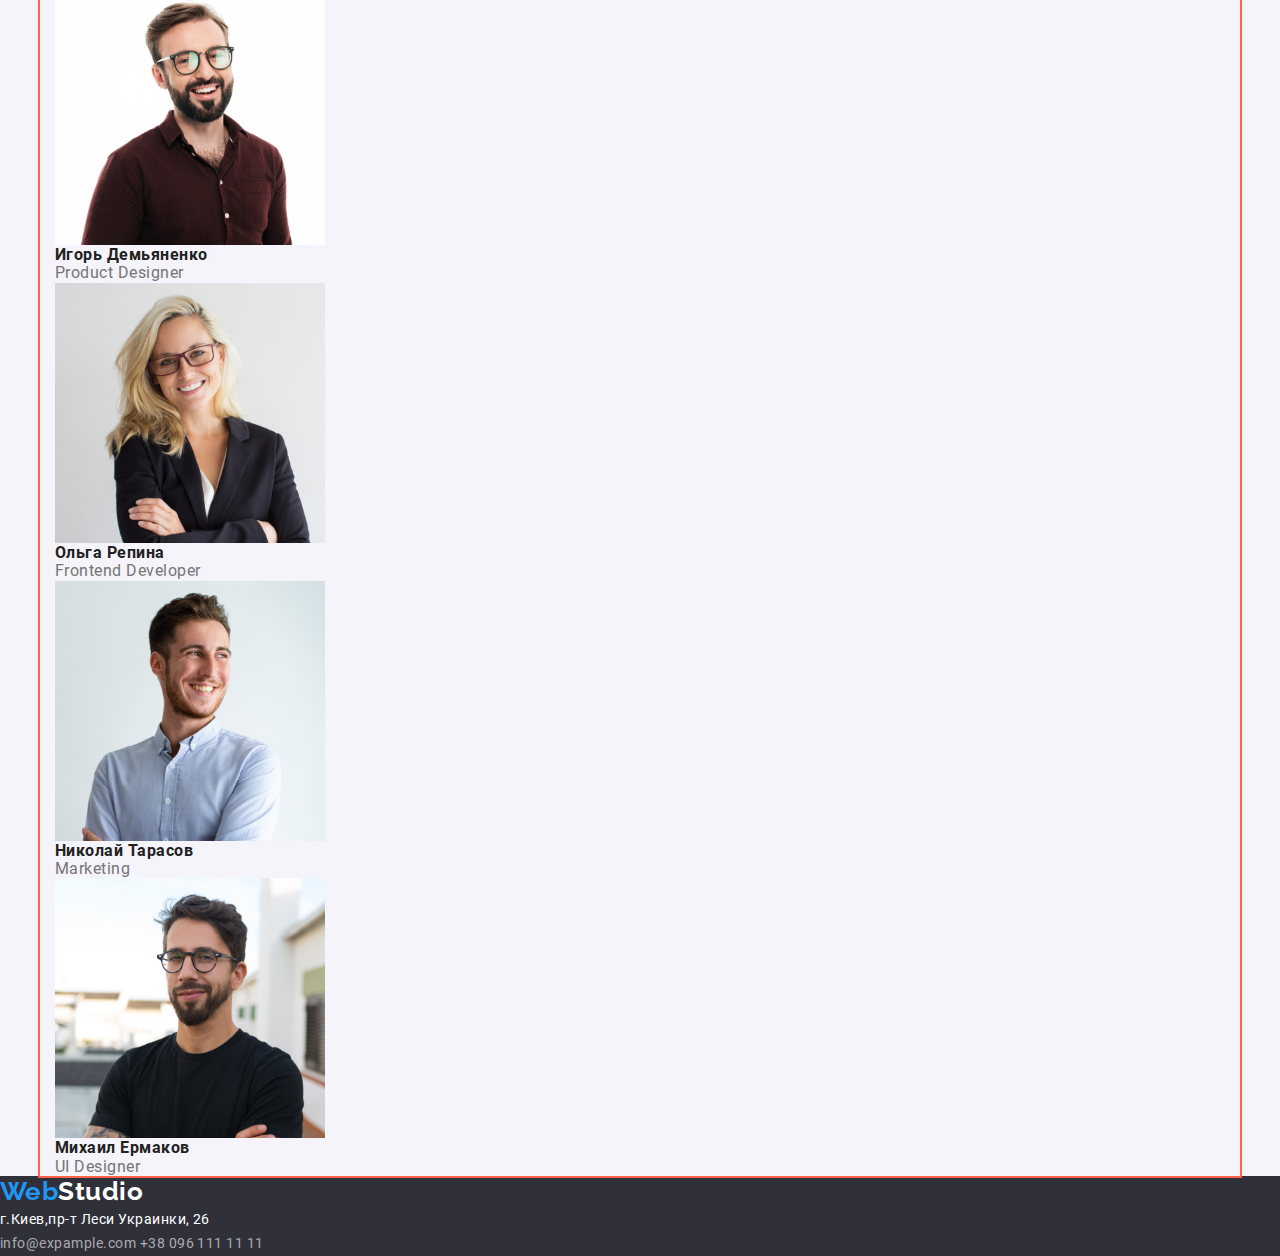
==== commit 7c1b71de: "Стилизация секции "чем мы занимаемся"" ====
--- a/index.html
+++ b/index.html
@@ -80,33 +80,35 @@
         </div>
       </section>
 
-      <!--Чем мы занимаемся-->
+      <!--Чем мы занимаемся--> 
+
       <section class="section">
-        <div class="container">
-        <h2 class="title">Чем мы занимаемся</h2>
-        <ul class="list">
-          <li>
+        
+        <div class="works container">
+         <h2 class="works-title title">Чем мы занимаемся</h2>
+         <ul class="list">
+          <li class="item">
             <img
               src="./img-hw-1/img1.jpg"
               alt="Программист за работой"
               width="370"
             />
           </li>
-          <li>
+          <li class="item">
             <img
               src="./img-hw-1/img2.jpg"
               alt="Команда создателей работает над интерфейсом мобильных телефонов"
               width="370"
             />
           </li>
-          <li>
+          <li class="item">
             <img
               src="./img-hw-1/img3.jpg"
               alt="Креативный художник веб дизайна"
               width="370"
             />
           </li>
-        </ul>
+         </ul>
         </div>
       </section>
 
--- a/css/common.css
+++ b/css/common.css
@@ -125,8 +125,6 @@
 
 img {
   display: block;
-  max-width: 100%;
-  height: auto;
 }
 
 h1,
--- a/css/main.css
+++ b/css/main.css
@@ -76,8 +76,6 @@
   min-height: 75px;
 }
 
-/* Чем мы занимаемся */
-
 .features-container .list {
   display: flex;
   justify-content: space-between;
@@ -87,8 +85,34 @@
   width: calc((100% - 90px) / 4);
 }
 
+/* Чем мы занимаемся UL выступает за контейнер!!!!!! */
+
+.works-title {
+  text-align: center;
+  margin-top: 0px;
+  padding-bottom: 50px;
+  margin-left: auto;
+  margin-right: auto;
+  min-width: 375px;
+}
+.works .list {
+  display: flex;
+  flex-wrap: wrap;
+  margin-left: -30px;
+  margin-top: -50px;
+}
+
+.works .list:nth-child(3n + 1) {
+  margin-left: 0;
+}
+
+.works .item {
+  margin-left: 30px;
+  margin-top: 50px;
+  flex-basis: calc(100% / 4 - 30px);
+}
+
 /* Стилизация секции Наша команда */
-
 .team {
   background-color: var(--third-bgc);
 }
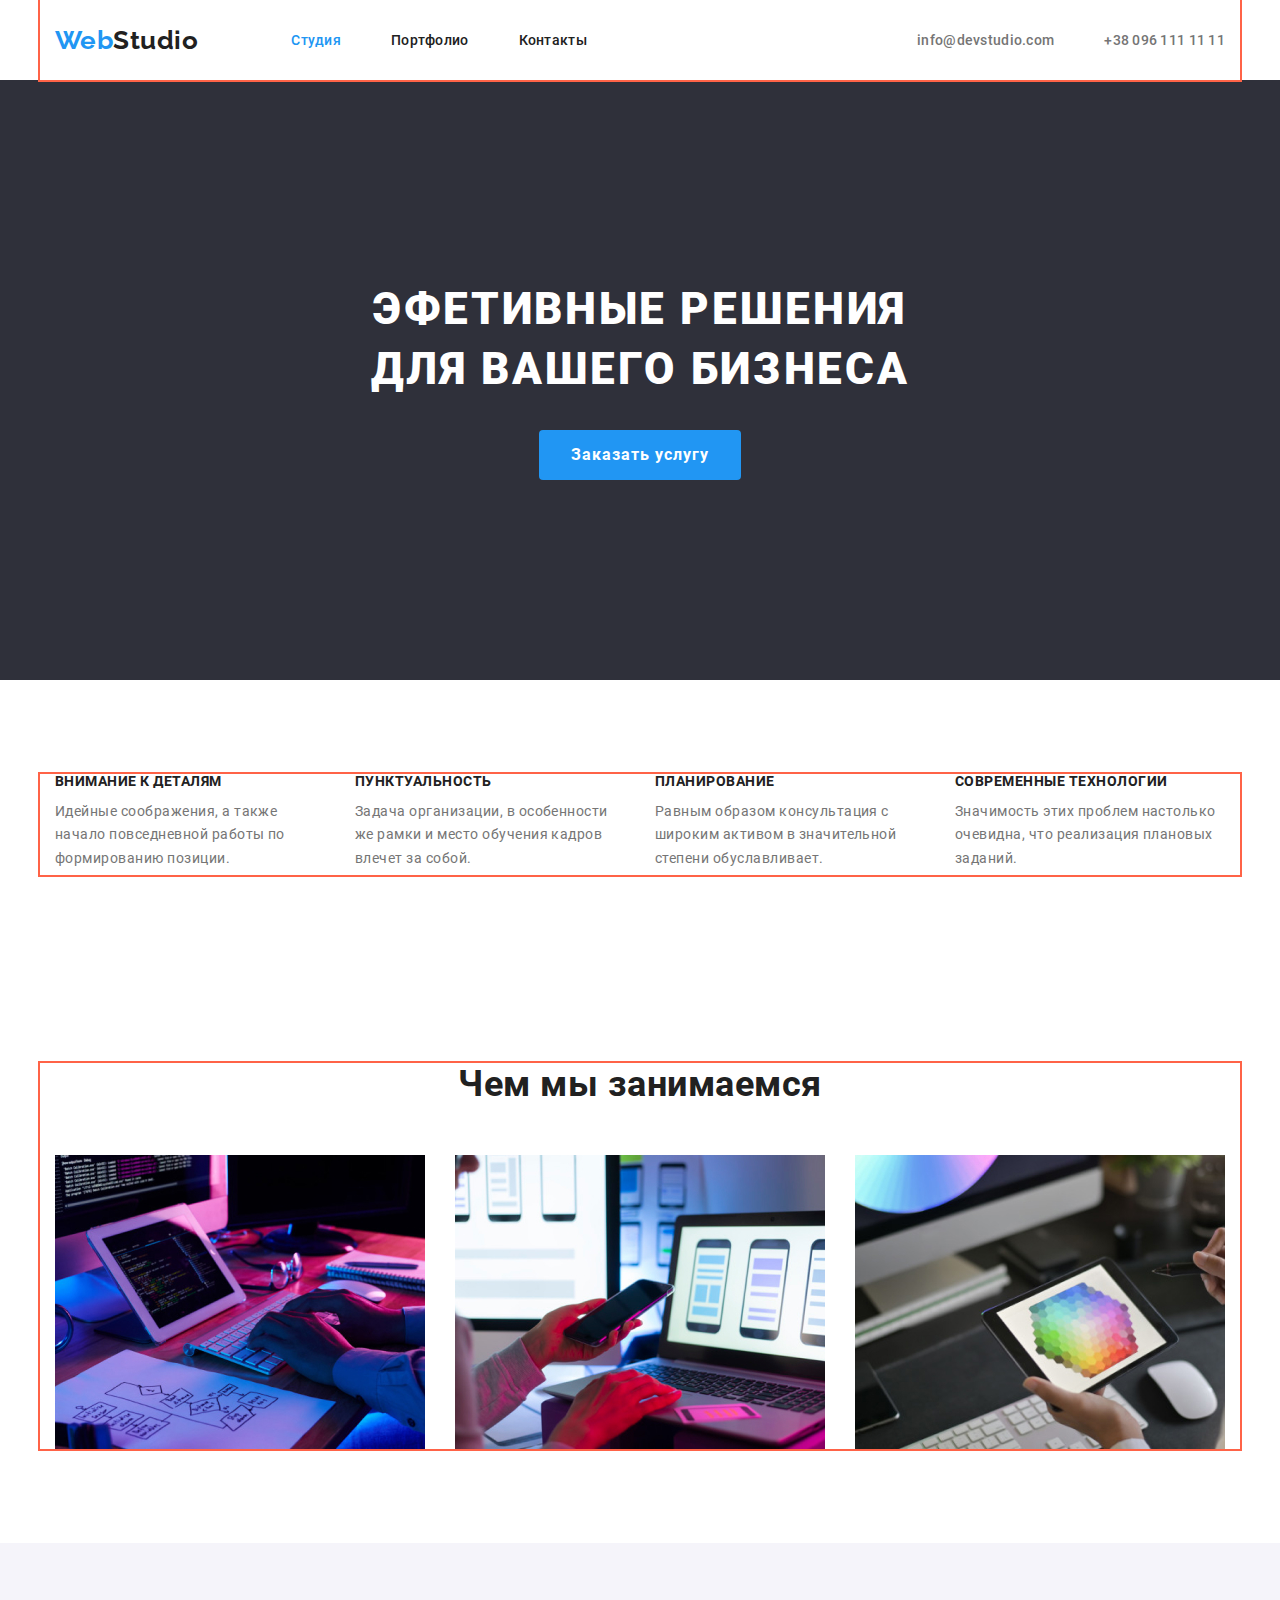
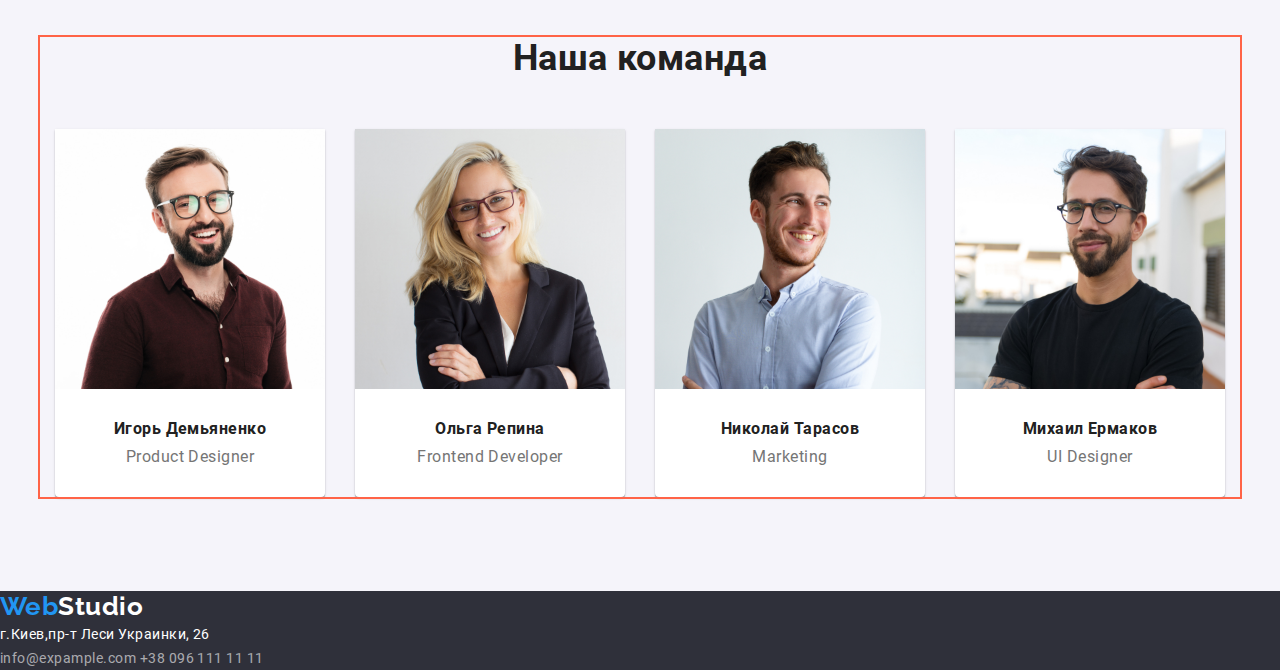
==== commit 0da9893c: "Добавляет стилизацию секции "наша команда"" ====
--- a/index.html
+++ b/index.html
@@ -83,7 +83,6 @@
       <!--Чем мы занимаемся--> 
 
       <section class="section">
-        
         <div class="works container">
          <h2 class="works-title title">Чем мы занимаемся</h2>
          <ul class="list">
@@ -113,26 +112,27 @@
       </section>
 
       <!--Наша команда-->
-      <section class="team">
-        <div class="container">
+
+      <section class="team section">
+        <div class="team-container container">
           <h2 class="team-title">Наша команда</h2>
           <ul class="list">
-            <li>
+            <li class="item">
               <img src="./img-hw-1/igor_dem.jpg" alt="Игорь Демьяненко" width="270" />
               <h3 class="title">Игорь Демьяненко</h3>
               <p class="position" lang="en">Product Designer</p>
             </li>
-            <li>
+            <li class="item">
               <img src="./img-hw-1/olya_rep.jpg" alt="Ольга Репина" width="270" />
               <h3 class="title">Ольга Репина</h3>
               <p class="position" lang="en">Frontend Developer</p>
             </li>
-            <li>
+            <li class="item">
               <img src="./img-hw-1/nik_tarasov.jpg" alt="Николай Тарасов" width="270" />
               <h3 class="title">Николай Тарасов</h3>
               <p class="position" lang="en">Marketing</p>
             </li>
-            <li>
+            <li class="item">
               <img src="./img-hw-1/mikel_ermakov.jpg" alt="Михаил Ермаков" width="270" />
               <h3 class="title">Михаил Ермаков</h3>
               <p class="position" lang="en">UI Designer</p>
--- a/css/main.css
+++ b/css/main.css
@@ -109,15 +109,23 @@
 .works .item {
   margin-left: 30px;
   margin-top: 50px;
-  flex-basis: calc(100% / 4 - 30px);
+  flex-basis: calc(100% / 3 - 30px);
 }
 
 /* Стилизация секции Наша команда */
+
 .team {
   background-color: var(--third-bgc);
 }
 
 .team-title {
+  text-align: center;
+  margin-top: 0px;
+  padding-bottom: 50px;
+  margin-left: auto;
+  margin-right: auto;
+  min-width: 264px;
+
   font-weight: 700;
   font-size: 36px;
   line-height: 1.17;
@@ -125,16 +133,41 @@
   color: var(--title-text-color);
 }
 
+.team .list {
+  display: flex;
+  flex-wrap: wrap;
+  margin-left: -30px;
+  margin-top: -50px;
+}
+
+.team .item {
+  margin-left: 30px;
+  margin-top: 50px;
+  flex-basis: calc(100% / 4 - 30px);
+  background-color: var(--white);
+
+  box-shadow: 0px 1px 3px rgba(0, 0, 0, 0.12), 0px 1px 1px rgba(0, 0, 0, 0.14),
+    0px 2px 1px rgba(0, 0, 0, 0.2);
+  border-radius: 0px 0px 4px 4px;
+}
+
 .team .title {
   font-weight: 700;
   font-size: 16px;
   line-height: 1.19;
+
+  text-align: center;
+  margin-top: 30px;
+  margin-bottom: 10px;
 }
 
 .team .position {
   font-weight: 400;
   font-size: 16px;
   line-height: 1.18;
+
+  text-align: center;
+  margin-bottom: 30px;
 }
 
 /* Стилизация подвала  */
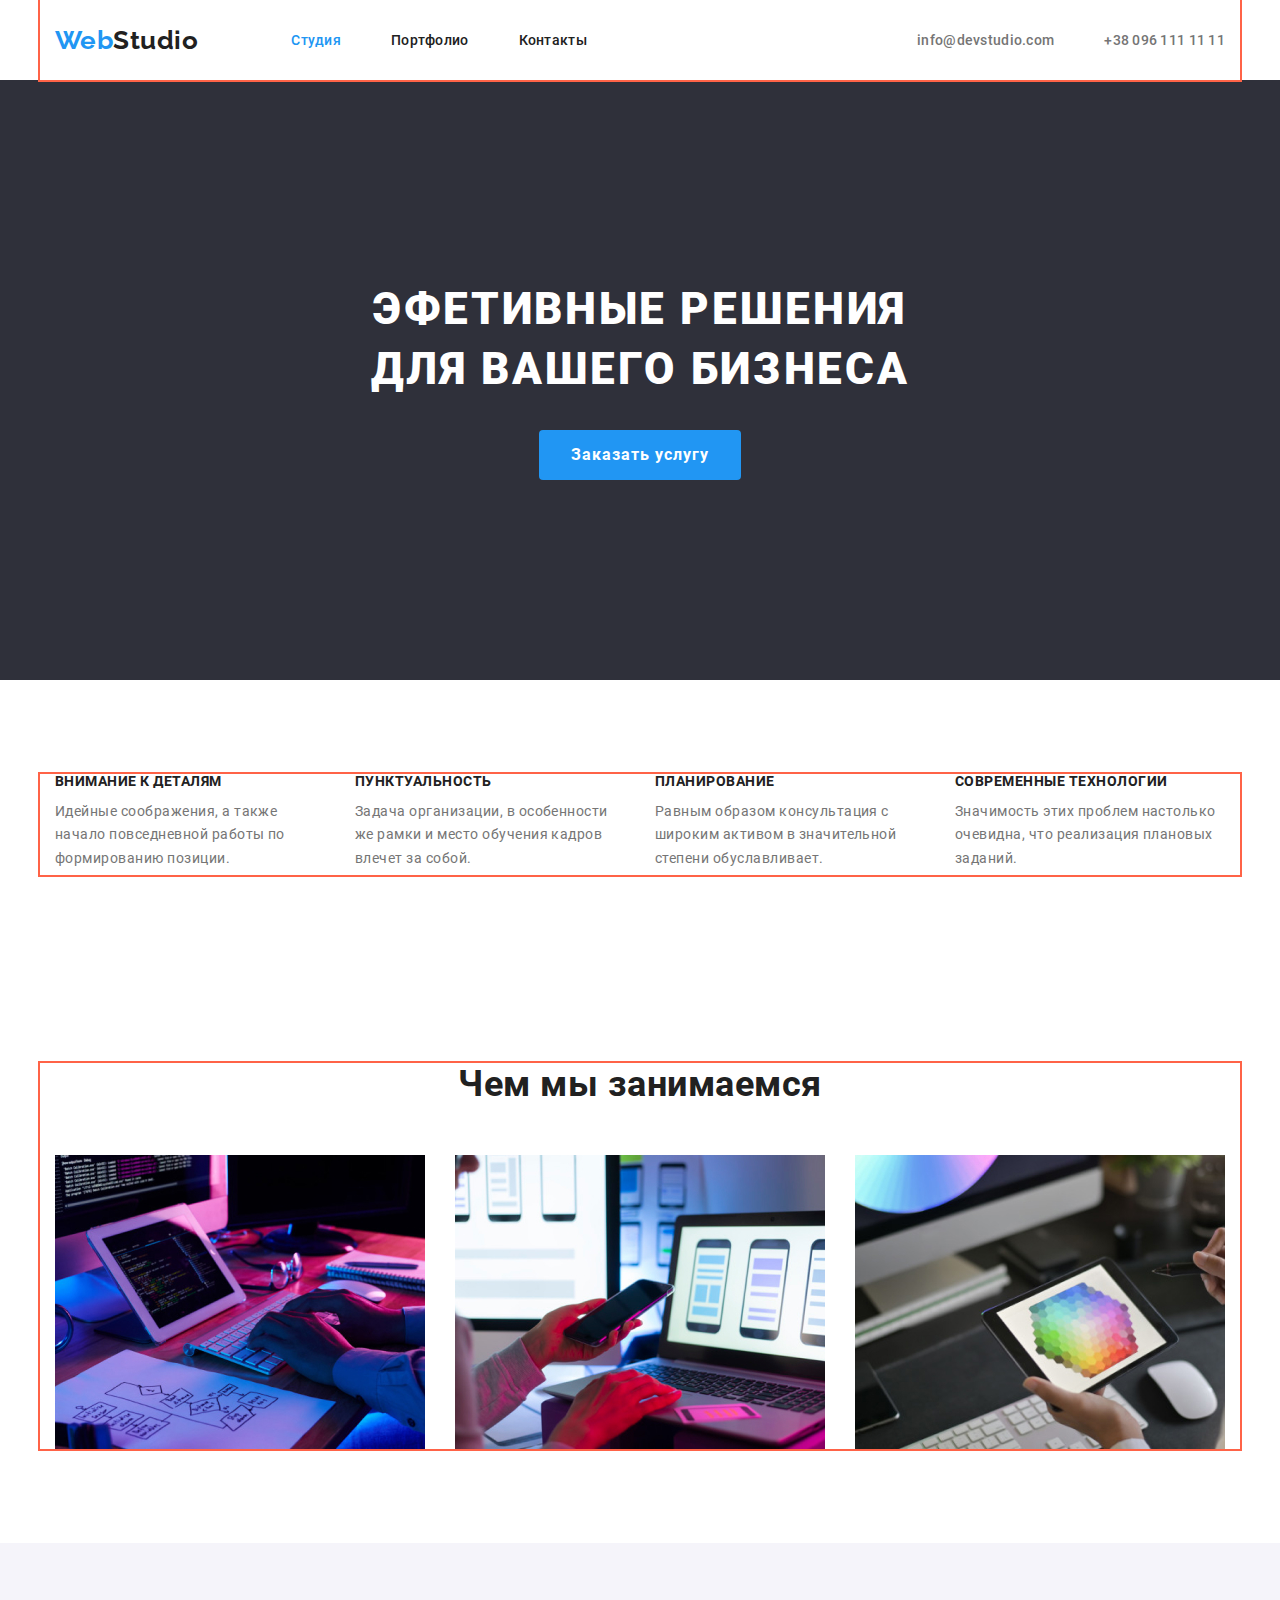
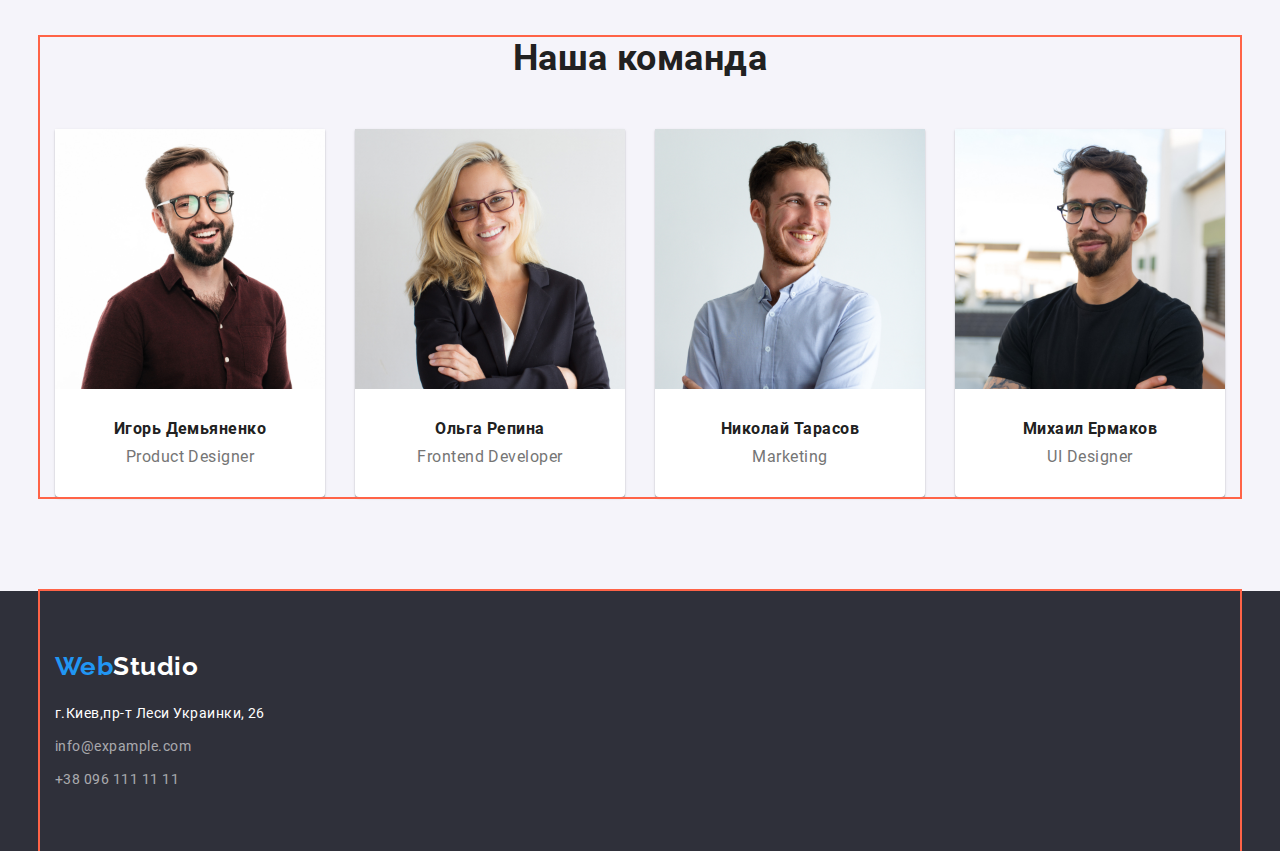
==== commit b30259cf: "Стилицазия футер" ====
--- a/index.html
+++ b/index.html
@@ -144,16 +144,21 @@
 
     <!--Подвал-->
     <footer class="footer">
-     
+      <div class="footer-container container">
         <a href="./index.html" class="logo">Web<span class="logo-footer">Studio</span></a>
-        <address class="footer-contacts">
-          <p>г.Киев,пр-т Леси Украинки, 26</p>
-          <a href="mailto:info@expample.com">info@expample.com</a>
-          <a href="tel:+380961111111">+38 096 111 11 11</a>
-        </address>
-       </footer>
+       <address class="footer-contacts">
+        <ul class="footer-list">
+          <li class="item"><p>г.Киев,пр-т Леси Украинки, 26</p></li>
+          <li class="item"><a href="mailto:info@expample.com">info@expample.com</a></li>
+          <li class="item"><a href="tel:+380961111111">+38 096 111 11 11</a></li>
+        </ul>
+       </address>
+      </div>
+    </footer>
   </body>
 </html>
 
 
 
+
+
--- a/css/main.css
+++ b/css/main.css
@@ -179,18 +179,37 @@
   font-size: 14px;
   line-height: 1.71;
 }
-
+.footer-container {
+  padding-top: 60px;
+  padding-bottom: 60px;
+}
+.footer-container .logo {
+  display: inline-block;
+  margin-bottom: 20px;
+}
 .logo-footer {
   color: var(--white);
 }
 
-.footer-contacts p {
+.footer-contacts {
+  display: flex;
+  flex-direction: column;
+}
+.footer-list {
+  list-style: none;
+  padding: 0;
+  margin: 0;
+}
+.footer-list .item:not(:last-child) {
+  margin-bottom: 9px;
+}
+.footer-list p {
   font-style: normal;
   text-decoration: none;
   color: #ffffff;
 }
 
-.footer-contacts a {
+.footer-list a {
   font-style: normal;
   text-decoration: none;
   color: rgba(255, 255, 255, 0.6);
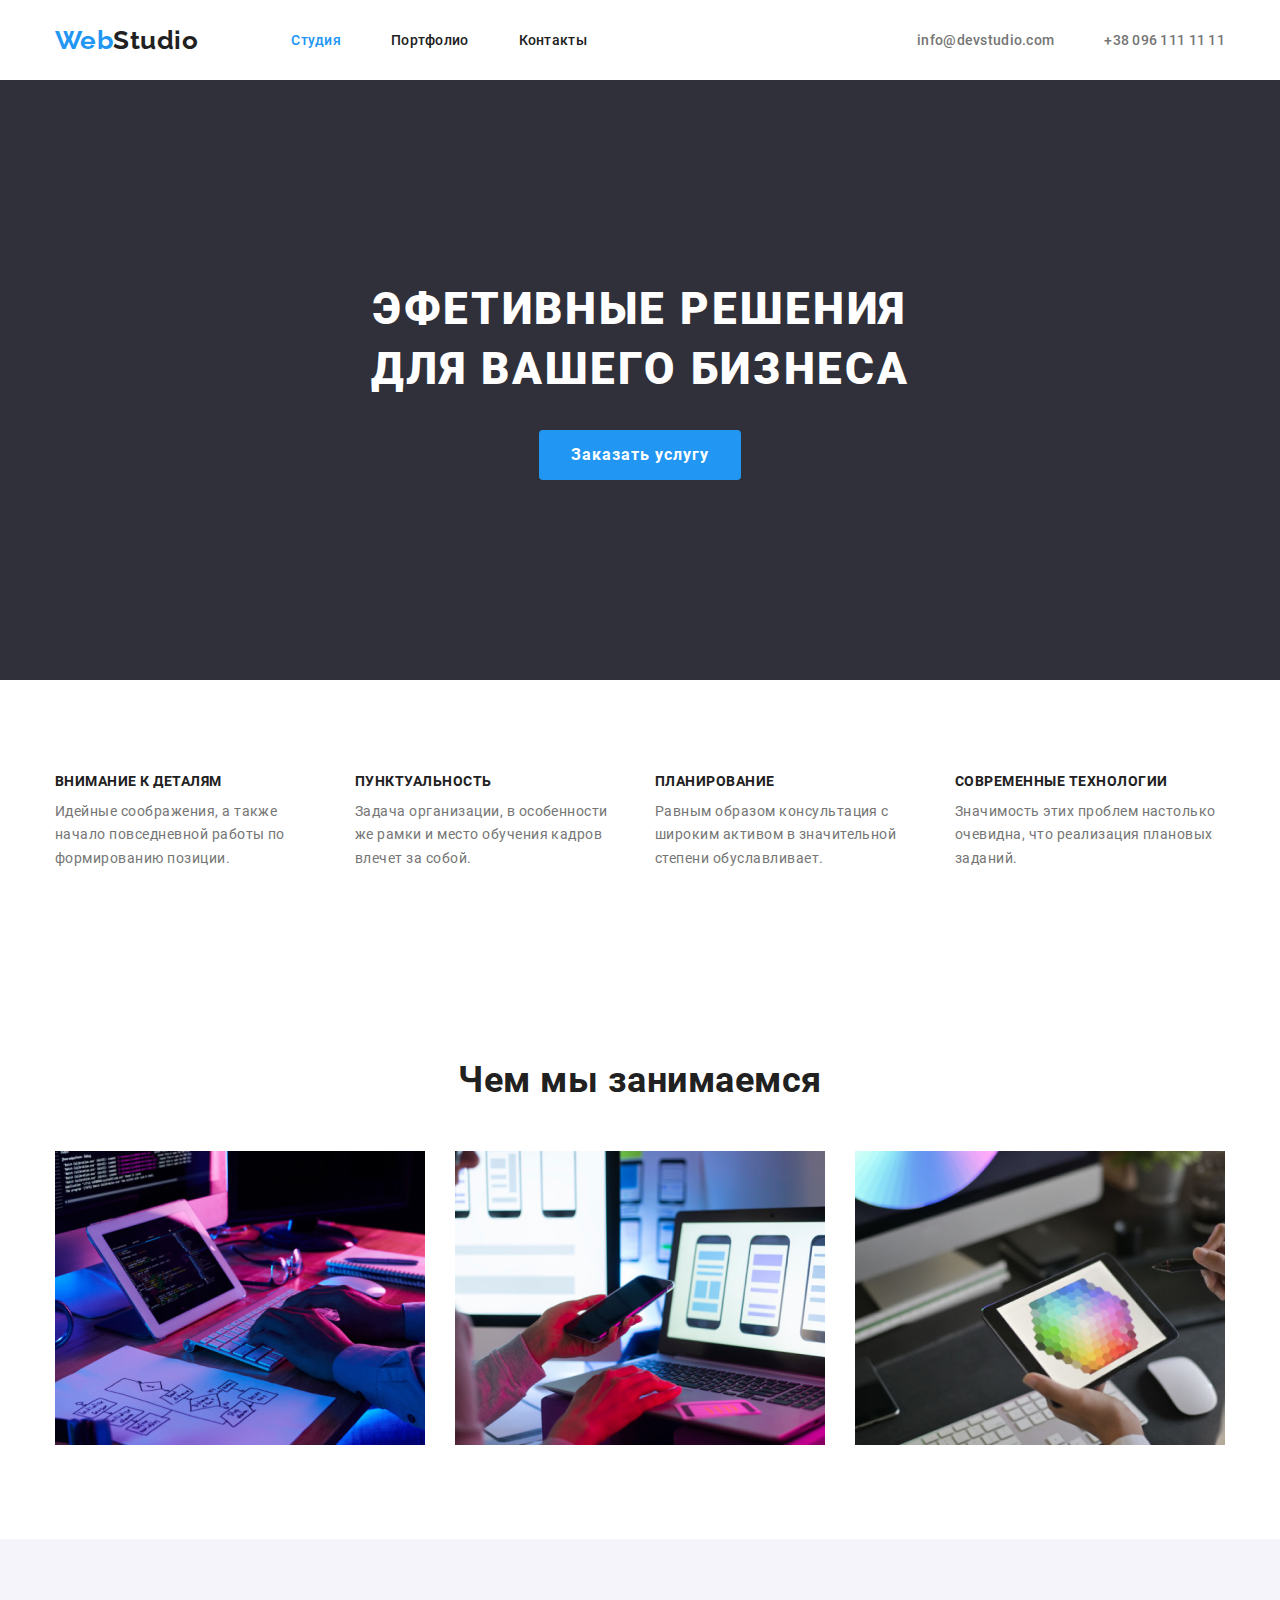
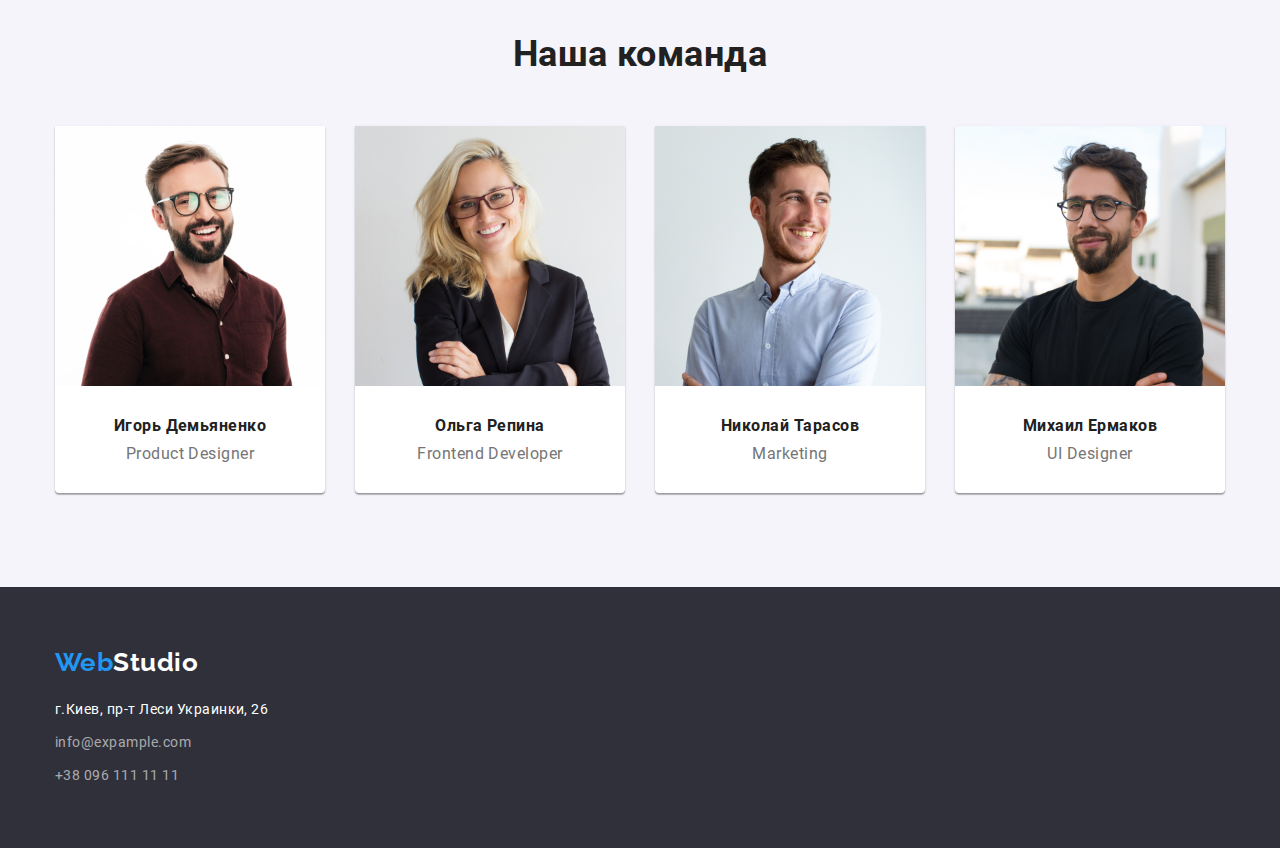
==== commit 4377f18e: "Финальная стилизация портфолио" ====
--- a/index.html
+++ b/index.html
@@ -148,7 +148,7 @@
         <a href="./index.html" class="logo">Web<span class="logo-footer">Studio</span></a>
        <address class="footer-contacts">
         <ul class="footer-list">
-          <li class="item"><p>г.Киев,пр-т Леси Украинки, 26</p></li>
+          <li class="item"><p>г.Киев, пр-т Леси Украинки, 26</p></li>
           <li class="item"><a href="mailto:info@expample.com">info@expample.com</a></li>
           <li class="item"><a href="tel:+380961111111">+38 096 111 11 11</a></li>
         </ul>
--- a/css/common.css
+++ b/css/common.css
@@ -150,7 +150,7 @@
   padding-right: 15px;
   margin-right: auto;
   margin-left: auto;
-  outline: 2px solid tomato;
+  /* outline: 2px solid tomato; */
 }
 
 /* Главная страница */
@@ -241,3 +241,48 @@
 .header-contacts .item + .item {
   margin-left: 50px;
 }
+
+/* Стилизация подвала  */
+
+.footer {
+  background-color: #2f303a;
+
+  font-weight: 400;
+  font-size: 14px;
+  line-height: 1.71;
+}
+.footer-container {
+  padding-top: 60px;
+  padding-bottom: 60px;
+}
+.footer-container .logo {
+  display: inline-block;
+  margin-bottom: 20px;
+}
+.logo-footer {
+  color: var(--white);
+}
+
+.footer-contacts {
+  display: flex;
+  flex-direction: column;
+}
+.footer-list {
+  list-style: none;
+  padding: 0;
+  margin: 0;
+}
+.footer-list .item:not(:last-child) {
+  margin-bottom: 9px;
+}
+.footer-list p {
+  font-style: normal;
+  text-decoration: none;
+  color: #ffffff;
+}
+
+.footer-list a {
+  font-style: normal;
+  text-decoration: none;
+  color: rgba(255, 255, 255, 0.6);
+}
--- a/css/main.css
+++ b/css/main.css
@@ -73,7 +73,6 @@
   font-weight: 400;
   font-size: 14px;
   line-height: 1.71;
-  min-height: 75px;
 }
 
 .features-container .list {
@@ -85,21 +84,18 @@
   width: calc((100% - 90px) / 4);
 }
 
-/* Чем мы занимаемся UL выступает за контейнер!!!!!! */
+/* Чем мы занимаемся */
 
 .works-title {
   text-align: center;
   margin-top: 0px;
-  padding-bottom: 50px;
   margin-left: auto;
   margin-right: auto;
-  min-width: 375px;
 }
 .works .list {
   display: flex;
   flex-wrap: wrap;
   margin-left: -30px;
-  margin-top: -50px;
 }
 
 .works .list:nth-child(3n + 1) {
@@ -121,10 +117,8 @@
 .team-title {
   text-align: center;
   margin-top: 0px;
-  padding-bottom: 50px;
   margin-left: auto;
   margin-right: auto;
-  min-width: 264px;
 
   font-weight: 700;
   font-size: 36px;
@@ -137,7 +131,6 @@
   display: flex;
   flex-wrap: wrap;
   margin-left: -30px;
-  margin-top: -50px;
 }
 
 .team .item {
@@ -169,48 +162,3 @@
   text-align: center;
   margin-bottom: 30px;
 }
-
-/* Стилизация подвала  */
-
-.footer {
-  background-color: #2f303a;
-
-  font-weight: 400;
-  font-size: 14px;
-  line-height: 1.71;
-}
-.footer-container {
-  padding-top: 60px;
-  padding-bottom: 60px;
-}
-.footer-container .logo {
-  display: inline-block;
-  margin-bottom: 20px;
-}
-.logo-footer {
-  color: var(--white);
-}
-
-.footer-contacts {
-  display: flex;
-  flex-direction: column;
-}
-.footer-list {
-  list-style: none;
-  padding: 0;
-  margin: 0;
-}
-.footer-list .item:not(:last-child) {
-  margin-bottom: 9px;
-}
-.footer-list p {
-  font-style: normal;
-  text-decoration: none;
-  color: #ffffff;
-}
-
-.footer-list a {
-  font-style: normal;
-  text-decoration: none;
-  color: rgba(255, 255, 255, 0.6);
-}
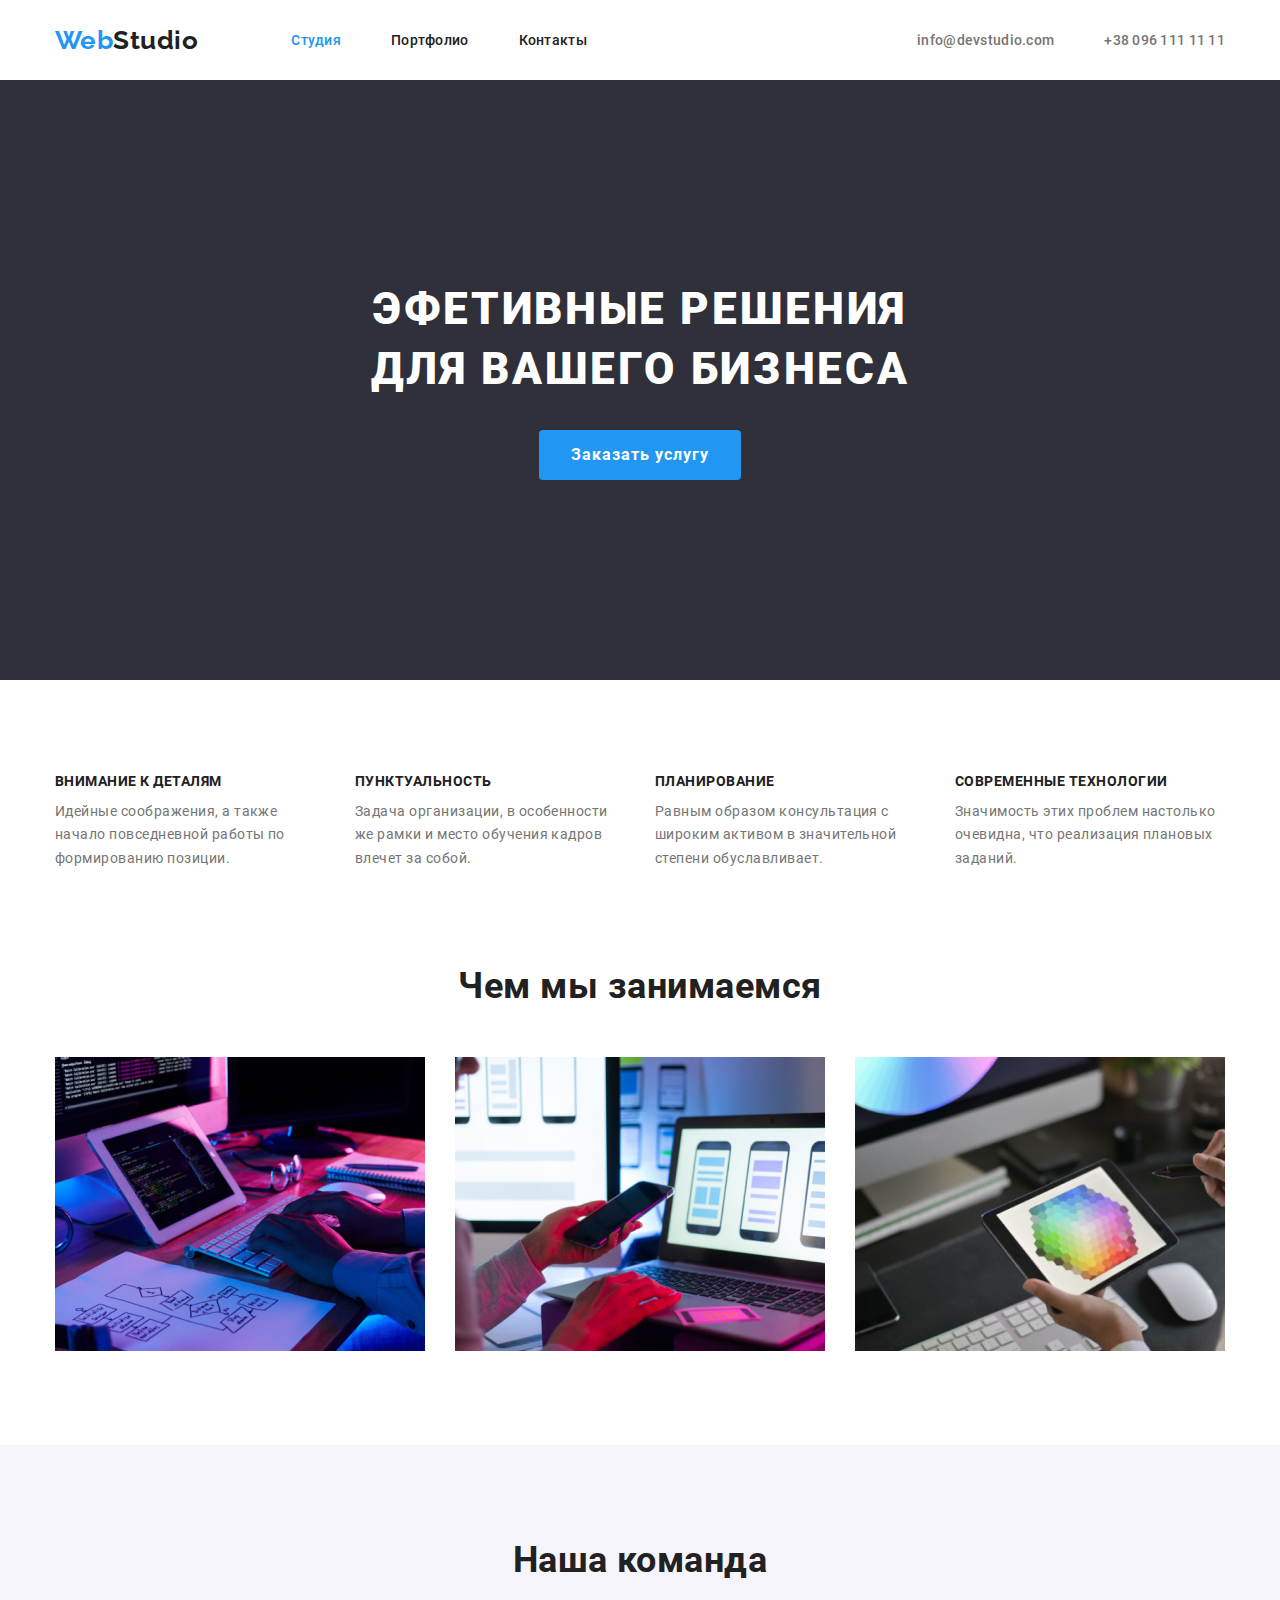
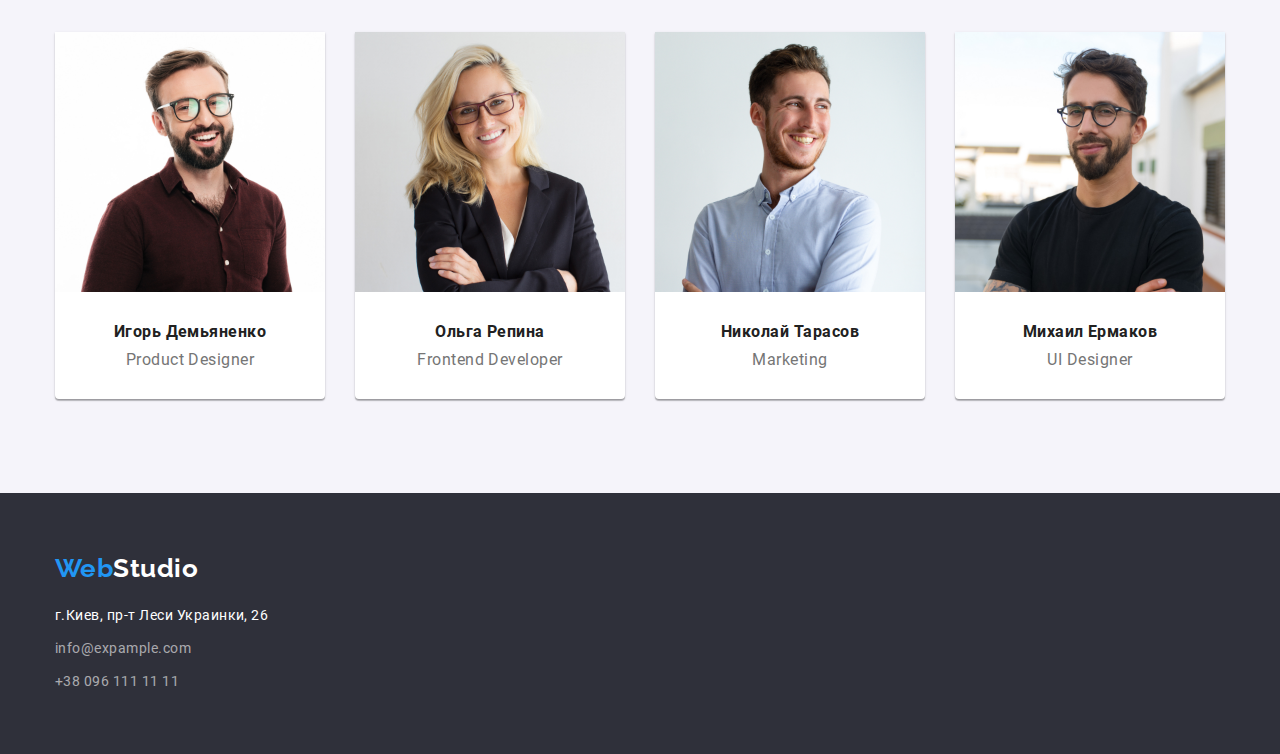
==== commit 3a8e9a89: "правочки" ====
--- a/index.html
+++ b/index.html
@@ -82,7 +82,7 @@
 
       <!--Чем мы занимаемся--> 
 
-      <section class="section">
+      <section class="works-section section">
         <div class="works container">
          <h2 class="works-title title">Чем мы занимаемся</h2>
          <ul class="list">
--- a/css/common.css
+++ b/css/common.css
@@ -246,15 +246,14 @@
 
 .footer {
   background-color: #2f303a;
+  padding-top: 60px;
+  padding-bottom: 60px;
 
   font-weight: 400;
   font-size: 14px;
   line-height: 1.71;
 }
-.footer-container {
-  padding-top: 60px;
-  padding-bottom: 60px;
-}
+
 .footer-container .logo {
   display: inline-block;
   margin-bottom: 20px;
--- a/css/main.css
+++ b/css/main.css
@@ -86,6 +86,10 @@
 
 /* Чем мы занимаемся */
 
+.works-section {
+  padding-top: 0px;
+}
+
 .works-title {
   text-align: center;
   margin-top: 0px;
